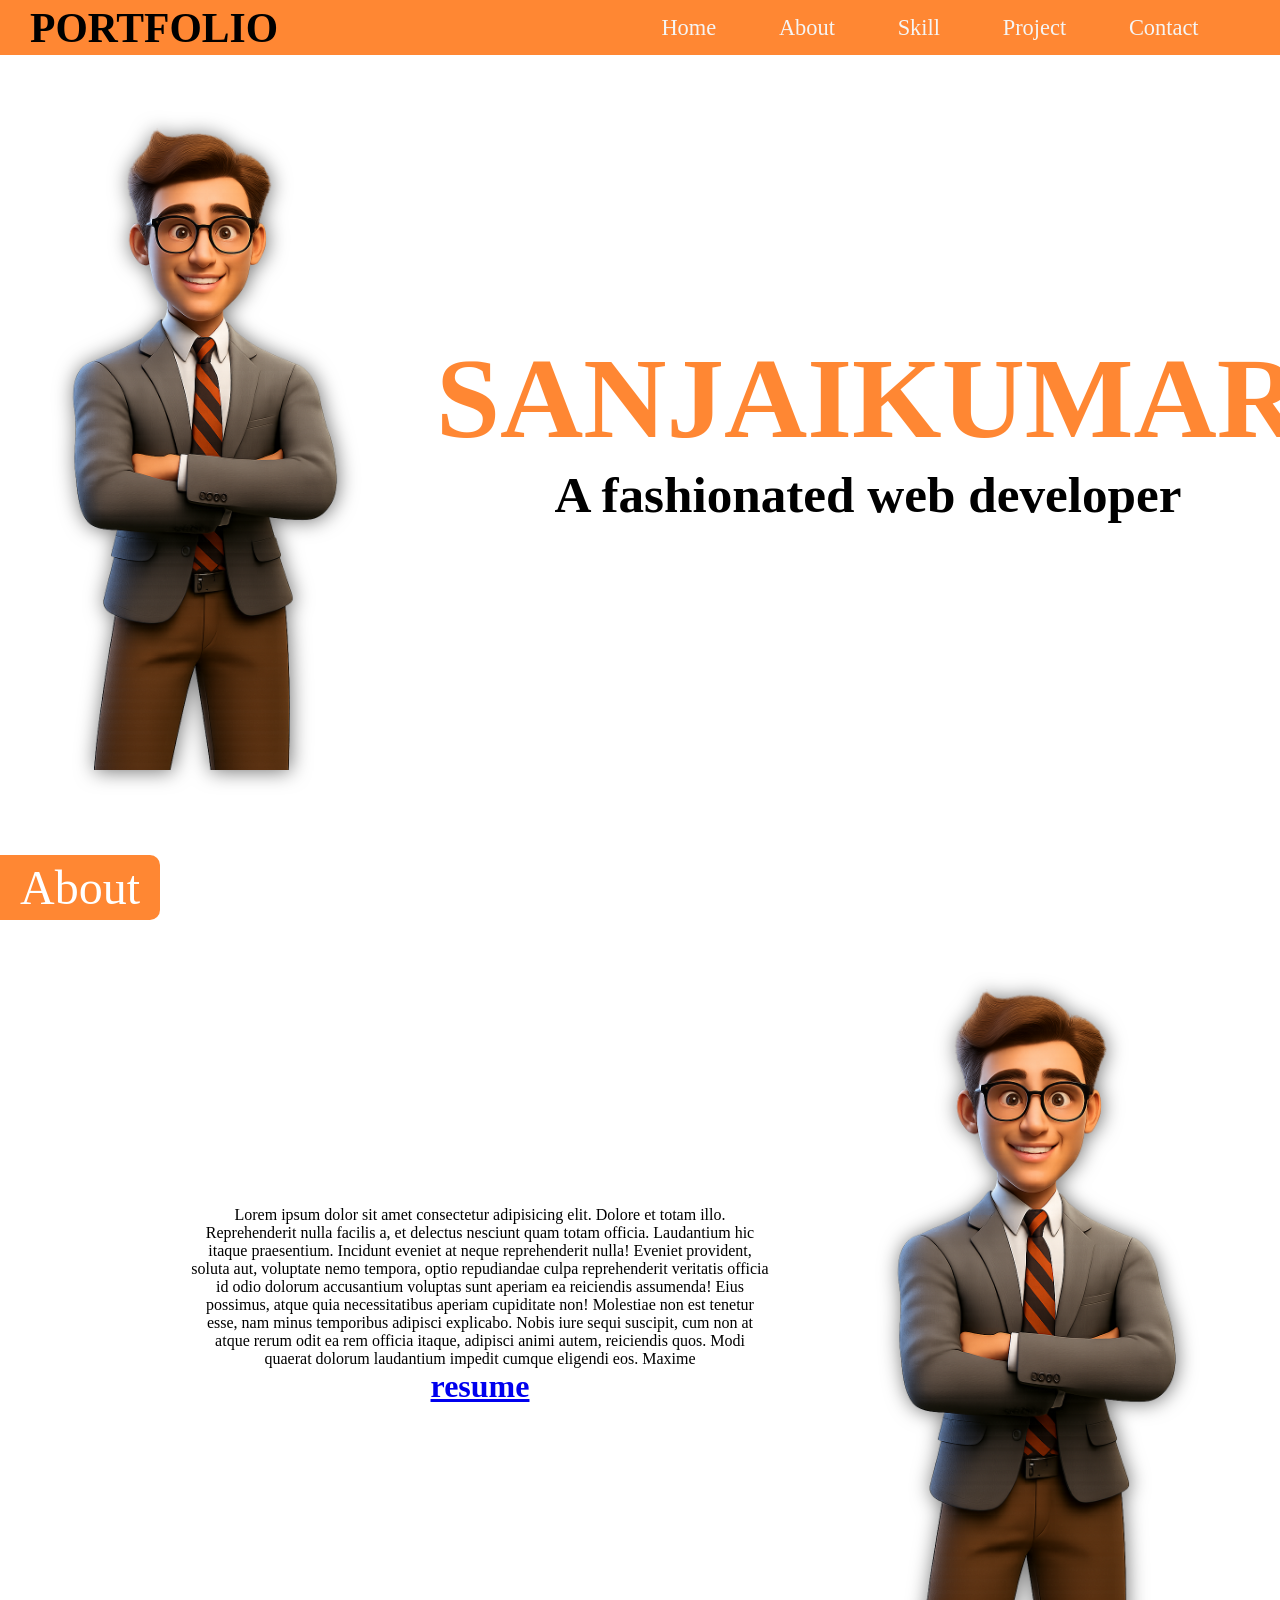
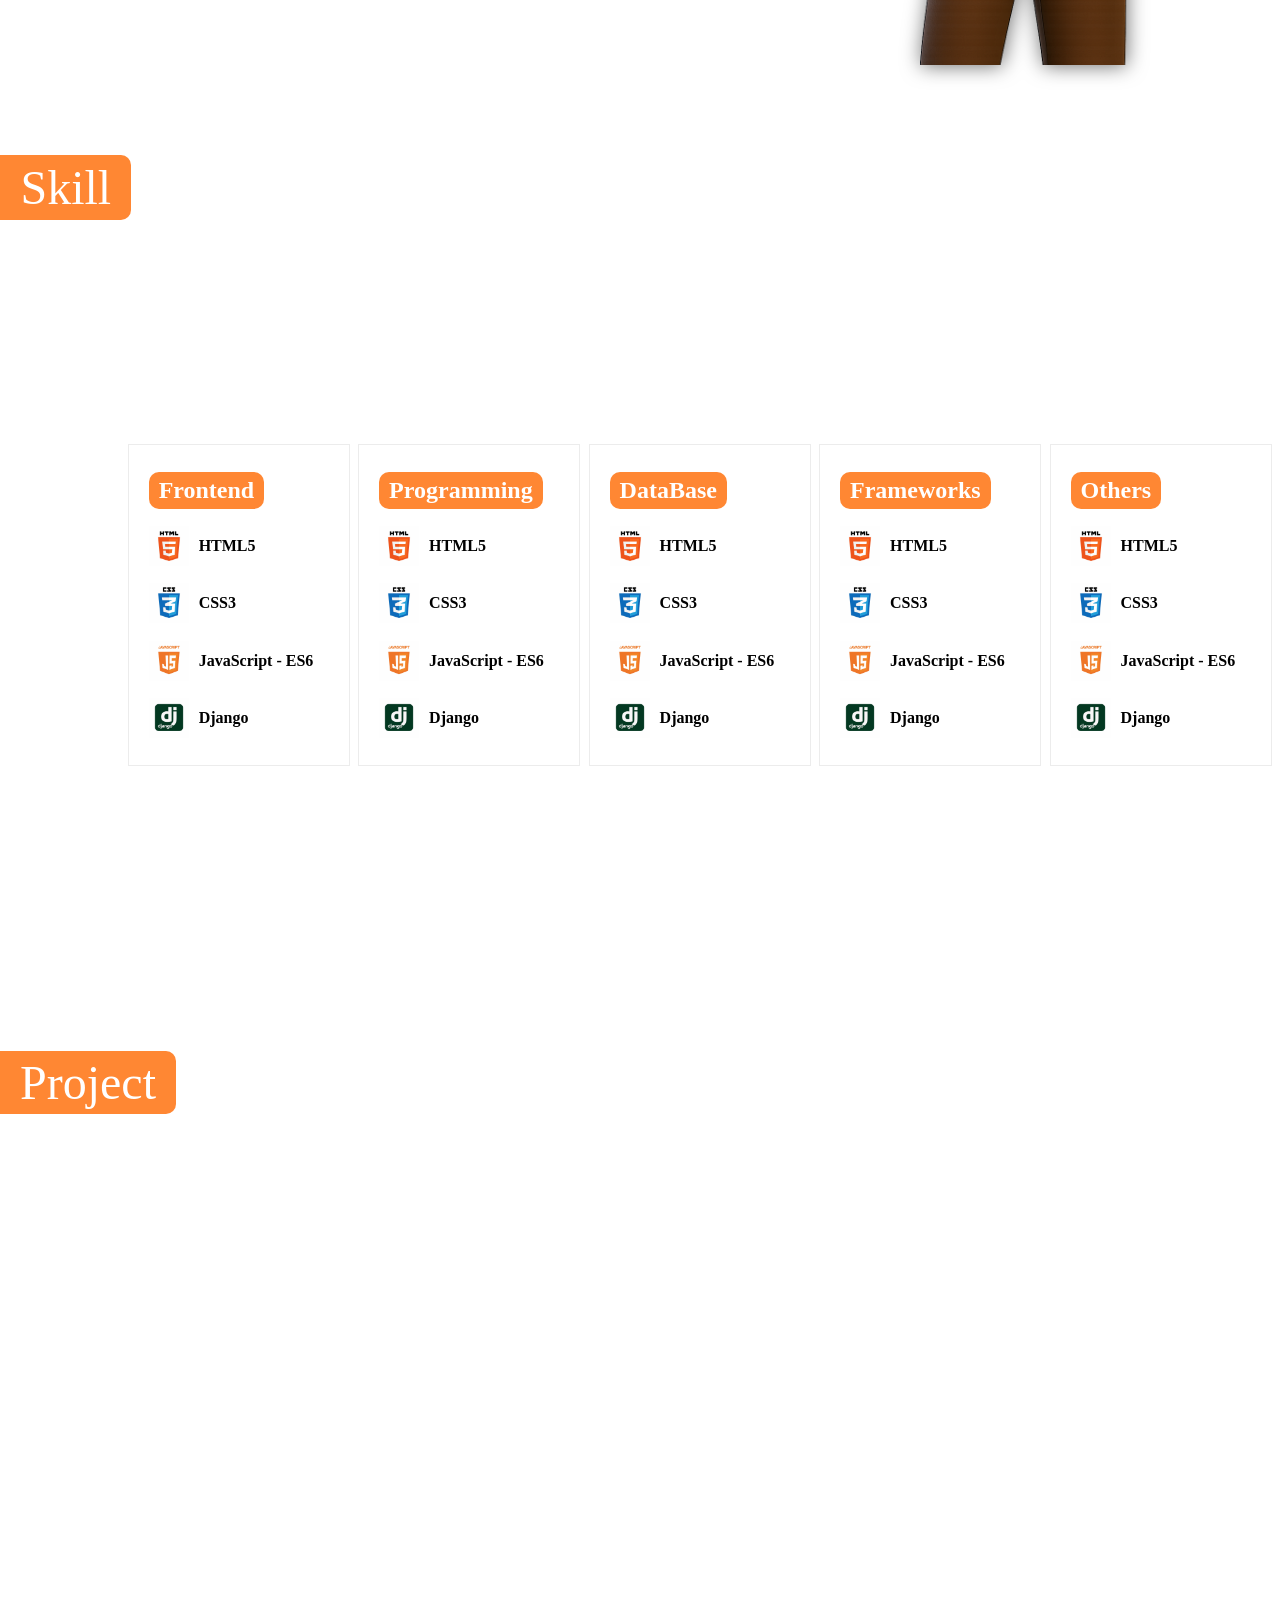
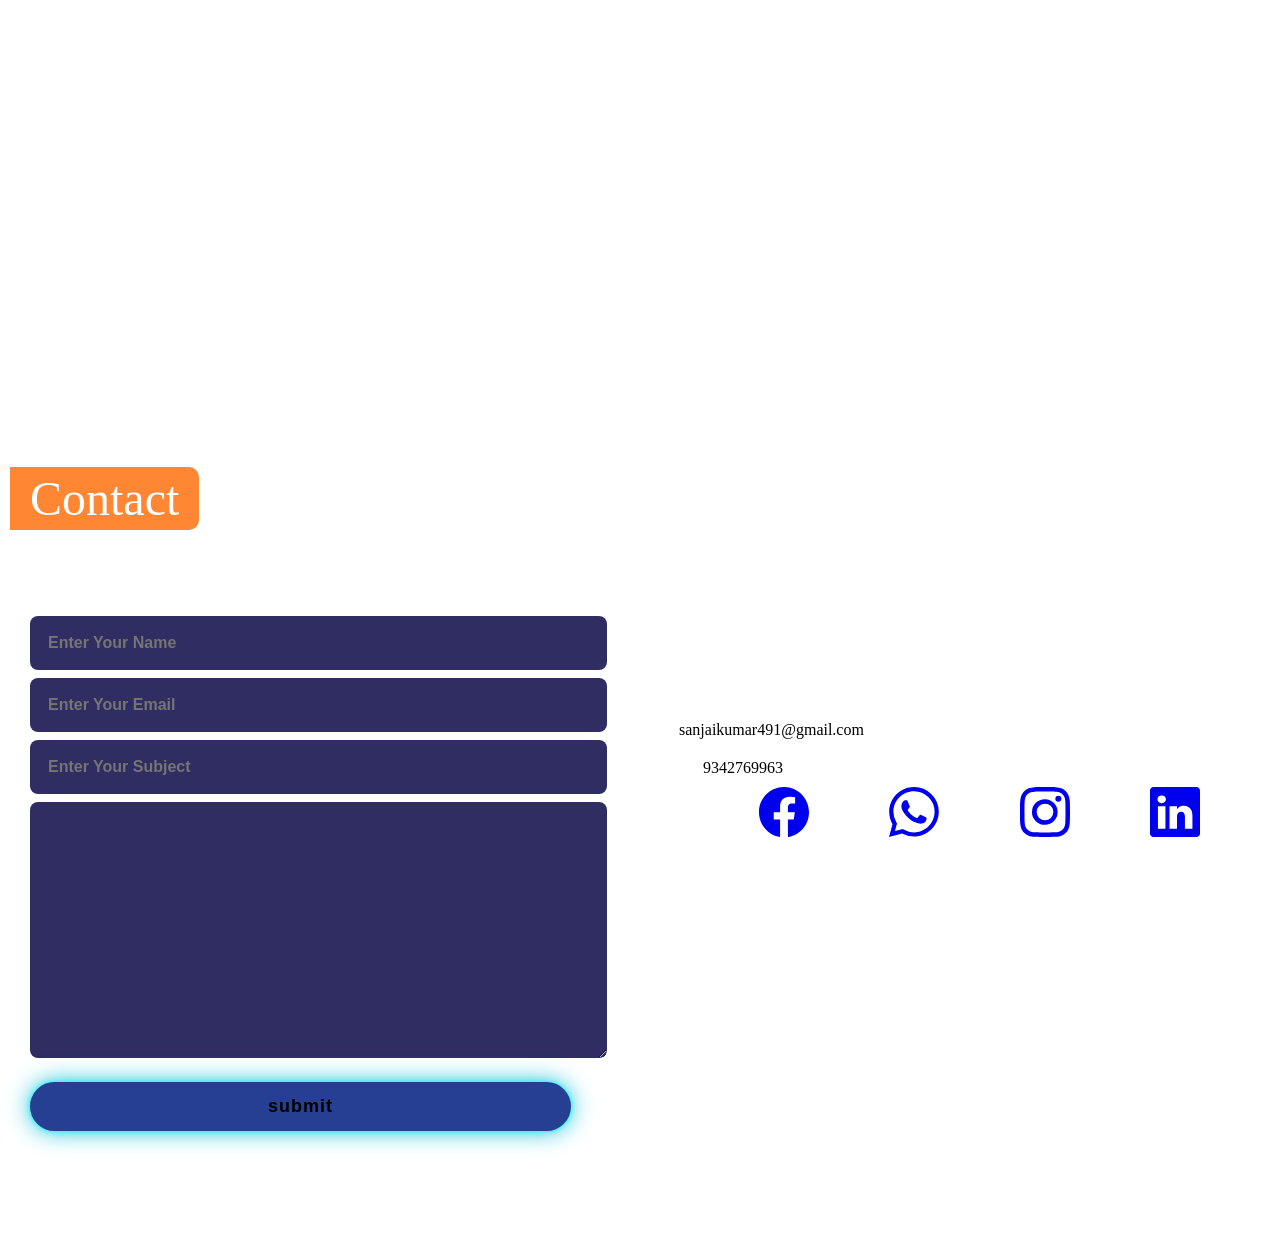
==== 16)protfolio.html @ 07bbd852 "Add files via upload" ====
<!DOCTYPE html>
<html lang="en">
<head>
    <link rel="icon" href="portfolio.png">
    <link rel="stylesheet" href="16)my-style.css">
    <meta charset="UTF-8">
    <meta name="viewport" content="width=device-width, initial-scale=1.0">
    <meta name="keywords" content="portfolio,pyspiders,python,web technology,yalaguresh, yalaguresh portfolio, software engineer, developer, frontend developer">
    <title>PortFolio | sanjai </title>
</head>
<body>
    <nav>
        <h1>PORTFOLIO</h1>
        <div class="links">
            <a href="#main-home">Home</a>
            <a href="#abt">About</a>
            <a href="#technical-skills">Skill</a>
            <a href="#project">Project</a>
            <a href="#contact">Contact</a>
        </div>
    </nav>
    <div class="home" id="main-home">
        <img class="prof-img" src="ChatGPT Image Jun 3, 2025, 03_09_11 PM.png" alt="" style="mask-image: none;">
        <div class="text">
            <h1>SANJAIKUMAR </h1>
            <h2>A fashionated web developer</h2>
        </div>
    </div>
    <div class="about" id="abt">
        <p class="stick one">About</p>
        <div class="text">
            <p>Lorem ipsum dolor sit amet consectetur adipisicing elit. Dolore et totam illo. Reprehenderit nulla facilis a, et delectus nesciunt quam totam officia. Laudantium hic itaque praesentium. Incidunt eveniet at neque reprehenderit nulla! Eveniet provident, soluta aut, voluptate nemo tempora, optio repudiandae culpa reprehenderit veritatis officia id odio dolorum accusantium voluptas sunt aperiam ea reiciendis assumenda! Eius possimus, atque quia necessitatibus aperiam cupiditate non! Molestiae non est tenetur esse, nam minus temporibus adipisci explicabo. Nobis iure sequi suscipit, cum non at atque rerum odit ea rem officia itaque, adipisci animi autem, reiciendis quos. Modi quaerat dolorum laudantium impedit cumque eligendi eos. Maxime</p>
            <a href="sanjaikumar.pdf" download="my-resume"><h1>resume </h1> </a>
            
        </div>

        <img class="prof-img" src="ChatGPT Image Jun 3, 2025, 03_09_11 PM.png" alt="">
    </div>
    <div class="skill" id="technical-skills">
        <p class="stick two" style="margin-left: -20px;">Skill</p>
        <div class="soft-lang">
            <h2>Frontend</h2>
            <div class="tab">
                <img src="ChatGPT Image Jun 4, 2025, 08_48_52 PM.png" alt="">
                <p>HTML5</p>
            </div>
            <div class="tab">
                <img src="ChatGPT Image Jun 4, 2025, 09_26_10 PM.png" alt="">
                <p>CSS3</p>
            </div>
            <div class="tab">
                <img src="ChatGPT Image Jun 4, 2025, 09_03_41 PM.png" alt="">
                <p>JavaScript - ES6</p>
            </div>
            <div class="tab">
                <img src="ChatGPT Image Jun 4, 2025, 08_53_50 PM.png" alt="">
                <p>Django</p>
            </div>
        </div>
        <div class="soft-lang">
            <h2 href="">Programming</h2>
            <div class="tab">
                <img src="ChatGPT Image Jun 4, 2025, 08_48_52 PM.png" alt="">
                <p>HTML5</p>
            </div>
            <div class="tab">
                <img src="ChatGPT Image Jun 4, 2025, 09_26_10 PM.png" alt="">
                <p>CSS3</p>
            </div>
            <div class="tab">
                <img src="ChatGPT Image Jun 4, 2025, 09_03_41 PM.png" alt="">
                <p>JavaScript - ES6</p>
            </div>
            <div class="tab">
                <img src="ChatGPT Image Jun 4, 2025, 08_53_50 PM.png" alt="">
                <p>Django</p>
            </div>
        </div>
        <div class="soft-lang">
            <h2 href="">DataBase</h2>
            <div class="tab">
                <img src="ChatGPT Image Jun 4, 2025, 08_48_52 PM.png" alt="">
                <p>HTML5</p>
            </div>
            <div class="tab">
                <img src="ChatGPT Image Jun 4, 2025, 09_26_10 PM.png" alt="">
                <p>CSS3</p>
            </div>
            <div class="tab">
                <img src="ChatGPT Image Jun 4, 2025, 09_03_41 PM.png" alt="">
                <p>JavaScript - ES6</p>
            </div>
            <div class="tab">
                <img src="ChatGPT Image Jun 4, 2025, 08_53_50 PM.png" alt="">
                <p>Django</p>
            </div>
        </div>
        <div class="soft-lang">
            <h2 href="">Frameworks</h2>
            <div class="tab">
                <img src="ChatGPT Image Jun 4, 2025, 08_48_52 PM.png" alt="">
                <p>HTML5</p>
            </div>
            <div class="tab">
                <img src="ChatGPT Image Jun 4, 2025, 09_26_10 PM.png" alt="">
                <p>CSS3</p>
            </div>
            <div class="tab">
                <img src="ChatGPT Image Jun 4, 2025, 09_03_41 PM.png" alt="">
                <p>JavaScript - ES6</p>
            </div>
            <div class="tab">
                <img src="ChatGPT Image Jun 4, 2025, 08_53_50 PM.png" alt="">
                <p>Django</p>
            </div>
        </div>
        <div class="soft-lang">
            <h2 href="">Others</h2>
            <div class="tab">
                <img src="ChatGPT Image Jun 4, 2025, 08_48_52 PM.png" alt="">
                <p>HTML5</p>
            </div>
            <div class="tab">
                <img src="ChatGPT Image Jun 4, 2025, 09_26_10 PM.png" alt="">
                <p>CSS3</p>
            </div>
            <div class="tab">
                <img src="ChatGPT Image Jun 4, 2025, 09_03_41 PM.png" alt="">
                <p>JavaScript - ES6</p>
            </div>
            <div class="tab">
                <img src="ChatGPT Image Jun 4, 2025, 08_53_50 PM.png" alt="">
                <p>Django</p>
            </div>
        </div>
    </div>
    <div class="project" id="project">
        <p class="stick two" style="margin-left: -20px;">Project</p>
        <div class="all-projects">
            <div class="proj-container">
                <img src="black_lamborghini_aventador_4k_hd (1).jpg" alt="">
                <div class="proj-details">
                    <h2>Mercedes Clone</h2>
                    <p>Mercedes official webiste clone using HTML and CSS</p>
                    <div class="btns">
                        <a href="">
                           <svg xmlns="http://www.w3.org/2000/svg" viewBox="0 0 576 512"><path d="M288 32c-80.8 0-145.5 36.8-192.6 80.6C48.6 156 17.3 208 2.5 243.7c-3.3 7.9-3.3 16.7 0 24.6C17.3 304 48.6 356 95.4 399.4C142.5 443.2 207.2 480 288 480s145.5-36.8 192.6-80.6c46.8-43.5 78.1-95.4 93-131.1c3.3-7.9 3.3-16.7 0-24.6c-14.9-35.7-46.2-87.7-93-131.1C433.5 68.8 368.8 32 288 32zM144 256a144 144 0 1 1 288 0 144 144 0 1 1 -288 0zm144-64c0 35.3-28.7 64-64 64c-7.1 0-13.9-1.2-20.3-3.3c-5.5-1.8-11.9 1.6-11.7 7.4c.3 6.9 1.3 13.8 3.2 20.7c13.7 51.2 66.4 81.6 117.6 67.9s81.6-66.4 67.9-117.6c-11.1-41.5-47.8-69.4-88.6-71.1c-5.8-.2-9.2 6.1-7.4 11.7c2.1 6.4 3.3 13.2 3.3 20.3z"/></svg>
                        </a>
                        <a href="">
                            <svg xmlns="http://www.w3.org/2000/svg" viewBox="0 0 640 512"><path d="M392.8 1.2c-17-4.9-34.7 5-39.6 22l-128 448c-4.9 17 5 34.7 22 39.6s34.7-5 39.6-22l128-448c4.9-17-5-34.7-22-39.6zm80.6 120.1c-12.5 12.5-12.5 32.8 0 45.3L562.7 256l-89.4 89.4c-12.5 12.5-12.5 32.8 0 45.3s32.8 12.5 45.3 0l112-112c12.5-12.5 12.5-32.8 0-45.3l-112-112c-12.5-12.5-32.8-12.5-45.3 0zm-306.7 0c-12.5-12.5-32.8-12.5-45.3 0l-112 112c-12.5 12.5-12.5 32.8 0 45.3l112 112c12.5 12.5 32.8 12.5 45.3 0s12.5-32.8 0-45.3L77.3 256l89.4-89.4c12.5-12.5 12.5-32.8 0-45.3z"/></svg>
                        </a>
                    </div>
                </div>
            </div>
            <div class="proj-container">
                <img src="black_lamborghini_aventador_4k_hd (1).jpg" alt="">
                <div class="proj-details">
                    <h2>Mercedes Clone</h2>
                    <p>Mercedes official webiste clone using HTML and CSS</p>
                    <div class="btns">
                        <a href="">
                           <svg xmlns="http://www.w3.org/2000/svg" viewBox="0 0 576 512"><path d="M288 32c-80.8 0-145.5 36.8-192.6 80.6C48.6 156 17.3 208 2.5 243.7c-3.3 7.9-3.3 16.7 0 24.6C17.3 304 48.6 356 95.4 399.4C142.5 443.2 207.2 480 288 480s145.5-36.8 192.6-80.6c46.8-43.5 78.1-95.4 93-131.1c3.3-7.9 3.3-16.7 0-24.6c-14.9-35.7-46.2-87.7-93-131.1C433.5 68.8 368.8 32 288 32zM144 256a144 144 0 1 1 288 0 144 144 0 1 1 -288 0zm144-64c0 35.3-28.7 64-64 64c-7.1 0-13.9-1.2-20.3-3.3c-5.5-1.8-11.9 1.6-11.7 7.4c.3 6.9 1.3 13.8 3.2 20.7c13.7 51.2 66.4 81.6 117.6 67.9s81.6-66.4 67.9-117.6c-11.1-41.5-47.8-69.4-88.6-71.1c-5.8-.2-9.2 6.1-7.4 11.7c2.1 6.4 3.3 13.2 3.3 20.3z"/></svg>
                        </a>
                        <a href="">
                            <svg xmlns="http://www.w3.org/2000/svg" viewBox="0 0 640 512"><path d="M392.8 1.2c-17-4.9-34.7 5-39.6 22l-128 448c-4.9 17 5 34.7 22 39.6s34.7-5 39.6-22l128-448c4.9-17-5-34.7-22-39.6zm80.6 120.1c-12.5 12.5-12.5 32.8 0 45.3L562.7 256l-89.4 89.4c-12.5 12.5-12.5 32.8 0 45.3s32.8 12.5 45.3 0l112-112c12.5-12.5 12.5-32.8 0-45.3l-112-112c-12.5-12.5-32.8-12.5-45.3 0zm-306.7 0c-12.5-12.5-32.8-12.5-45.3 0l-112 112c-12.5 12.5-12.5 32.8 0 45.3l112 112c12.5 12.5 32.8 12.5 45.3 0s12.5-32.8 0-45.3L77.3 256l89.4-89.4c12.5-12.5 12.5-32.8 0-45.3z"/></svg>
                        </a>
                    </div>
                </div>
            </div>
            <div class="proj-container">
                <img src="black_lamborghini_aventador_4k_hd (1).jpg" alt="">
                <div class="proj-details">
                    <h2>Mercedes Clone</h2>
                    <p>Mercedes official webiste clone using HTML and CSS</p>
                    <div class="btns">
                        <a href="">
                           <svg xmlns="http://www.w3.org/2000/svg" viewBox="0 0 576 512"><path d="M288 32c-80.8 0-145.5 36.8-192.6 80.6C48.6 156 17.3 208 2.5 243.7c-3.3 7.9-3.3 16.7 0 24.6C17.3 304 48.6 356 95.4 399.4C142.5 443.2 207.2 480 288 480s145.5-36.8 192.6-80.6c46.8-43.5 78.1-95.4 93-131.1c3.3-7.9 3.3-16.7 0-24.6c-14.9-35.7-46.2-87.7-93-131.1C433.5 68.8 368.8 32 288 32zM144 256a144 144 0 1 1 288 0 144 144 0 1 1 -288 0zm144-64c0 35.3-28.7 64-64 64c-7.1 0-13.9-1.2-20.3-3.3c-5.5-1.8-11.9 1.6-11.7 7.4c.3 6.9 1.3 13.8 3.2 20.7c13.7 51.2 66.4 81.6 117.6 67.9s81.6-66.4 67.9-117.6c-11.1-41.5-47.8-69.4-88.6-71.1c-5.8-.2-9.2 6.1-7.4 11.7c2.1 6.4 3.3 13.2 3.3 20.3z"/></svg>
                        </a>
                        <a href="">
                            <svg xmlns="http://www.w3.org/2000/svg" viewBox="0 0 640 512"><path d="M392.8 1.2c-17-4.9-34.7 5-39.6 22l-128 448c-4.9 17 5 34.7 22 39.6s34.7-5 39.6-22l128-448c4.9-17-5-34.7-22-39.6zm80.6 120.1c-12.5 12.5-12.5 32.8 0 45.3L562.7 256l-89.4 89.4c-12.5 12.5-12.5 32.8 0 45.3s32.8 12.5 45.3 0l112-112c12.5-12.5 12.5-32.8 0-45.3l-112-112c-12.5-12.5-32.8-12.5-45.3 0zm-306.7 0c-12.5-12.5-32.8-12.5-45.3 0l-112 112c-12.5 12.5-12.5 32.8 0 45.3l112 112c12.5 12.5 32.8 12.5 45.3 0s12.5-32.8 0-45.3L77.3 256l89.4-89.4c12.5-12.5 12.5-32.8 0-45.3z"/></svg>
                        </a>
                    </div>
                </div>
            </div>
            <div class="proj-container">
                <img src="black_lamborghini_aventador_4k_hd (1).jpg" alt="">
                <div class="proj-details">
                    <h2>Mercedes Clone</h2>
                    <p>Mercedes official webiste clone using HTML and CSS</p>
                    <div class="btns">
                        <a href="">
                           <svg xmlns="http://www.w3.org/2000/svg" viewBox="0 0 576 512"><path d="M288 32c-80.8 0-145.5 36.8-192.6 80.6C48.6 156 17.3 208 2.5 243.7c-3.3 7.9-3.3 16.7 0 24.6C17.3 304 48.6 356 95.4 399.4C142.5 443.2 207.2 480 288 480s145.5-36.8 192.6-80.6c46.8-43.5 78.1-95.4 93-131.1c3.3-7.9 3.3-16.7 0-24.6c-14.9-35.7-46.2-87.7-93-131.1C433.5 68.8 368.8 32 288 32zM144 256a144 144 0 1 1 288 0 144 144 0 1 1 -288 0zm144-64c0 35.3-28.7 64-64 64c-7.1 0-13.9-1.2-20.3-3.3c-5.5-1.8-11.9 1.6-11.7 7.4c.3 6.9 1.3 13.8 3.2 20.7c13.7 51.2 66.4 81.6 117.6 67.9s81.6-66.4 67.9-117.6c-11.1-41.5-47.8-69.4-88.6-71.1c-5.8-.2-9.2 6.1-7.4 11.7c2.1 6.4 3.3 13.2 3.3 20.3z"/></svg>
                        </a>
                        <a href="">
                            <svg xmlns="http://www.w3.org/2000/svg" viewBox="0 0 640 512"><path d="M392.8 1.2c-17-4.9-34.7 5-39.6 22l-128 448c-4.9 17 5 34.7 22 39.6s34.7-5 39.6-22l128-448c4.9-17-5-34.7-22-39.6zm80.6 120.1c-12.5 12.5-12.5 32.8 0 45.3L562.7 256l-89.4 89.4c-12.5 12.5-12.5 32.8 0 45.3s32.8 12.5 45.3 0l112-112c12.5-12.5 12.5-32.8 0-45.3l-112-112c-12.5-12.5-32.8-12.5-45.3 0zm-306.7 0c-12.5-12.5-32.8-12.5-45.3 0l-112 112c-12.5 12.5-12.5 32.8 0 45.3l112 112c12.5 12.5 32.8 12.5 45.3 0s12.5-32.8 0-45.3L77.3 256l89.4-89.4c12.5-12.5 12.5-32.8 0-45.3z"/></svg>
                        </a>
                    </div>
                </div>
            </div>
        </div>
    </div>
<section class="contact" id="contact">
    <div class="contact-form">
        <p  class="stick two" style="margin-left: -20px; font-size:3rem;">Contact</p>
        <form action="">
            <input type="text" placeholder="Enter Your Name" required>
            <input type="email" placeholder="Enter Your Email" required>
            <input type="text" placeholder="Enter Your Subject">
            <textarea name="" id="" cols="40" rows="10" placeholder="Enter Your Message" required>
            </textarea>
            <input type="submit" value="submit" class="send">
        </form>
    </div>
     <div class="context-text">
        <div class="contact-list">
            <li> <script src="https://unpkg.com/@dotlottie/player-component@2.7.12/dist/dotlottie-player.mjs" type="module"></script>
            <dotlottie-player src="https://lottie.host/f03d428d-2c59-4232-8c1f-bb5ad429b549/Ft4h5U8ZXK.lottie" background="transparent" speed="1" style="width: 300px; height: 300px" loop autoplay></dotlottie-player></i> sanjaikumar491@gmail.com</li>
            <li><i class="fa-solid fa-phone"></i>9342769963</li>
            <div class="logo">
            <a href="https://www.facebook.com/"> <svg class="facebook"  xmlns="http://www.w3.org/2000/svg" width="50" height="50" fill="currentColor" class="bi bi-facebook" viewBox="0 0 16 16">
            <path d="M16 8.049c0-4.446-3.582-8.05-8-8.05C3.58 0-.002 3.603-.002 8.05c0 4.017 2.926 7.347 6.75 7.951v-5.625h-2.03V8.05H6.75V6.275c0-2.017 1.195-3.131 3.022-3.131.876 0 1.791.157 1.791.157v1.98h-1.009c-.993 0-1.303.621-1.303 1.258v1.51h2.218l-.354 2.326H9.25V16c3.824-.604 6.75-3.934 6.75-7.951"/>
            </svg></a>
            <a href="https://web.whatsapp.com/">  <svg  class="whatsapp"    xmlns="http://www.w3.org/2000/svg" width="50" height="50" fill="currentColor" class="bi bi-whatsapp" viewBox="0 0 16 16">
            <path d="M13.601 2.326A7.85 7.85 0 0 0 7.994 0C3.627 0 .068 3.558.064 7.926c0 1.399.366 2.76 1.057 3.965L0 16l4.204-1.102a7.9 7.9 0 0 0 3.79.965h.004c4.368 0 7.926-3.558 7.93-7.93A7.9 7.9 0 0 0 13.6 2.326zM7.994 14.521a6.6 6.6 0 0 1-3.356-.92l-.24-.144-2.494.654.666-2.433-.156-.251a6.56 6.56 0 0 1-1.007-3.505c0-3.626 2.957-6.584 6.591-6.584a6.56 6.56 0 0 1 4.66 1.931 6.56 6.56 0 0 1 1.928 4.66c-.004 3.639-2.961 6.592-6.592 6.592m3.615-4.934c-.197-.099-1.17-.578-1.353-.646-.182-.065-.315-.099-.445.099-.133.197-.513.646-.627.775-.114.133-.232.148-.43.05-.197-.1-.836-.308-1.592-.985-.59-.525-.985-1.175-1.103-1.372-.114-.198-.011-.304.088-.403.087-.088.197-.232.296-.346.1-.114.133-.198.198-.33.065-.134.034-.248-.015-.347-.05-.099-.445-1.076-.612-1.47-.16-.389-.323-.335-.445-.34-.114-.007-.247-.007-.38-.007a.73.73 0 0 0-.529.247c-.182.198-.691.677-.691 1.654s.71 1.916.81 2.049c.098.133 1.394 2.132 3.383 2.992.47.205.84.326 1.129.418.475.152.904.129 1.246.08.38-.058 1.171-.48 1.338-.943.164-.464.164-.86.114-.943-.049-.084-.182-.133-.38-.232"/>
            </svg></a>
            <a href="https://www.instagram.com/">
            <svg   class="instagram" xmlns="http://www.w3.org/2000/svg" width="50" height="50" fill="currentColor" class="bi bi-instagram" viewBox="0 0 16 16">
            <path d="M8 0C5.829 0 5.556.01 4.703.048 3.85.088 3.269.222 2.76.42a3.9 3.9 0 0 0-1.417.923A3.9 3.9 0 0 0 .42 2.76C.222 3.268.087 3.85.048 4.7.01 5.555 0 5.827 0 8.001c0 2.172.01 2.444.048 3.297.04.852.174 1.433.372 1.942.205.526.478.972.923 1.417.444.445.89.719 1.416.923.51.198 1.09.333 1.942.372C5.555 15.99 5.827 16 8 16s2.444-.01 3.298-.048c.851-.04 1.434-.174 1.943-.372a3.9 3.9 0 0 0 1.416-.923c.445-.445.718-.891.923-1.417.197-.509.332-1.09.372-1.942C15.99 10.445 16 10.173 16 8s-.01-2.445-.048-3.299c-.04-.851-.175-1.433-.372-1.941a3.9 3.9 0 0 0-.923-1.417A3.9 3.9 0 0 0 13.24.42c-.51-.198-1.092-.333-1.943-.372C10.443.01 10.172 0 7.998 0zm-.717 1.442h.718c2.136 0 2.389.007 3.232.046.78.035 1.204.166 1.486.275.373.145.64.319.92.599s.453.546.598.92c.11.281.24.705.275 1.485.039.843.047 1.096.047 3.231s-.008 2.389-.047 3.232c-.035.78-.166 1.203-.275 1.485a2.5 2.5 0 0 1-.599.919c-.28.28-.546.453-.92.598-.28.11-.704.24-1.485.276-.843.038-1.096.047-3.232.047s-2.39-.009-3.233-.047c-.78-.036-1.203-.166-1.485-.276a2.5 2.5 0 0 1-.92-.598 2.5 2.5 0 0 1-.6-.92c-.109-.281-.24-.705-.275-1.485-.038-.843-.046-1.096-.046-3.233s.008-2.388.046-3.231c.036-.78.166-1.204.276-1.486.145-.373.319-.64.599-.92s.546-.453.92-.598c.282-.11.705-.24 1.485-.276.738-.034 1.024-.044 2.515-.045zm4.988 1.328a.96.96 0 1 0 0 1.92.96.96 0 0 0 0-1.92m-4.27 1.122a4.109 4.109 0 1 0 0 8.217 4.109 4.109 0 0 0 0-8.217m0 1.441a2.667 2.667 0 1 1 0 5.334 2.667 2.667 0 0 1 0-5.334"/>
            </svg></a>
            <a href="https://www.linkedin.com/login">
            <svg  class="linkedin"    xmlns="http://www.w3.org/2000/svg" width="50" height="50" fill="currentColor" class="bi bi-linkedin" viewBox="0 0 16 16">
            <path d="M0 1.146C0 .513.526 0 1.175 0h13.65C15.474 0 16 .513 16 1.146v13.708c0 .633-.526 1.146-1.175 1.146H1.175C.526 16 0 15.487 0 14.854zm4.943 12.248V6.169H2.542v7.225zm-1.2-8.212c.837 0 1.358-.554 1.358-1.248-.015-.709-.52-1.248-1.342-1.248S2.4 3.226 2.4 3.934c0 .694.521 1.248 1.327 1.248zm4.908 8.212V9.359c0-.216.016-.432.08-.586.173-.431.568-.878 1.232-.878.869 0 1.216.662 1.216 1.634v3.865h2.401V9.25c0-2.22-1.184-3.252-2.764-3.252-1.274 0-1.845.7-2.165 1.193v.025h-.016l.016-.025V6.169h-2.4c.03.678 0 7.225 0 7.225z"/>
            </svg></a>
           
            </div>
           
          
        </div> 
    </div>
</section>

</body>

</html>
---- 16)my-style.css ----
* {
    margin: 0;
}


:root {
    --main-color: #ff8733;
    --secondary-font-size: 1.4rem;
}
html{
    scroll-behavior: smooth;
}
nav {
    height: 55px;
    width: 100%;
    background-color: var(--main-color);
    display: flex;
    align-items: center;
    justify-content: space-between;
    animation: drop 2s ease-in-out forwards;
    opacity: 0;
    transform: translateY(-100px);
    position: fixed;
    top: 0;
    z-index: 10;

    h1 {
        font-size: 2.6rem;
        margin-left: 30px;
    }

    .links {
        height: 100%;
        width: 600px;
        display: flex;
        align-items: center;
        justify-content: space-around;
        margin-right: 50px;

        a {
            text-decoration: none;
            color: whitesmoke;
            font-size: 1.4rem;
        }
    }
}

@keyframes drop {
    to {
        transform: translateY(0px);
        opacity: 1;
    }
}

.home {
    height: 95vh;
    width: 100%;
    display: flex;
    align-items: center;
    justify-content: center;

    .text {
        h1 {
            font-size: 9vw;
            color: var(--main-color);
        }

        h2 {
            font-size: 4vw;
            text-align: center;
        }
    }
}

.prof-img {
    height: 80%;
    filter: drop-shadow(1px 1px 10px rgba(0, 0, 0, 0.566));
}

.about {
    height: 100vh;
    width: 100%;
    display: flex;
    align-items: center;
    justify-content: center;

    .text {
        padding: 30px;
        text-align: center;
    }
    

    
}

.stick {
    background-color: var(--main-color);
    color: white;
    font-size: 3rem;
    padding: 5px 20px;
    display: inline;
    border-radius: 0px 10px 10px 0px;
}

.one {
    position: sticky;
    bottom: 300px;
    left: 0;
}
.two{
    position: sticky;
    bottom: 300px;
    left: 0;
}

.skill {
    height: 100vh;
    width: 100%;
    display: flex;
    align-items: center;
    justify-content: space-evenly;
}

.skill .soft-lang {
    height: 300px;
    width: 180px;
    display: flex;
    align-items: flex-start;
    justify-content: space-evenly;
    flex-direction: column;
    border: 1px rgba(211, 211, 211, 0.422) solid;
    padding: 10px 20px;
    /* background-color: aquamarine; */

    h2 {
        background-color: var(--main-color);
        padding: 5px 10px;
        color: white;
        border-radius: 10px;
    }

    .tab {
        /* margin-left: 100px; */
        height: 40px;
        /* background-color: chartreuse; */
        display: flex;
        align-items: center;
        justify-content: center;
        gap: 10px;

        img {
            height: 100%;
        }

        p {
            font-weight: 700;
        }
    }
}

.skill .soft-lang:hover {
    outline: 1px rgba(0, 0, 0, 0.357) solid;
    transition: all .1s linear;
    box-shadow: 3px 3px 10px rgba(0, 0, 0, 0.49);
}
/* Project */
.project{
    min-height: 100vh;
    width: 100%;
    /* background-color: cadetblue; */
    /* display: flex;
    align-items: center;
    justify-content: center; */
}
.project>.all-projects{
    height: 100%;
    width: 100%;
    display: flex;
    align-items: center;
    justify-content: space-evenly;
    flex-wrap: wrap;
    gap: 20px;
    /* background-color: #EFE4D2; */
}
.all-projects>.proj-container{
    /* height: 100%; */
    width: 35%;
    /* border: #52525e solid; */
    /* background-color: aquamarine; */
    display: flex;
    align-items: center;
    justify-content: center;
     transition: all 0.5s ease-in-out;
}
.all-projects img{
    width: 100%;
}
.proj-container .proj-details{
    /* display: none; */
    /* height: 100%;
    width: 100%; */
    opacity: 0;
    position: absolute;
    display: flex;
    align-items: center;
    justify-content: center;
    flex-direction: column;
    gap: 20px;
    background-color: #52525e6b;
    color: white;
    padding: 30px 0px;
    h2{
        font-size: 2.3rem;
    }
    p{
        font-size: 1.3rem;
    }
   
}
.proj-details .btns{
    height: 40px;
    width: 100px;
    display: flex;
    align-items: center;
    justify-content: center;
    gap: 30px;
    svg{
        height: 30px;
        width: 30px;
    }
    a{
        background-color: #ff8833a8;
        padding: 8px 32px;
        border-radius: 10px;
        display: flex;
        align-items: center;
        justify-content: center;
    }
    a:hover{
        background-color: var(--main-color);
    }
}
.proj-container:hover .proj-details{
    opacity: 1;
}
.proj-details:hover{
    backdrop-filter: blur(3px);
}





/* Mobile */
@media screen and (max-width:767px) {
    * {
        color: #EFE4D2;
    }

    body {
        background-color: #52525e;
    }

    nav {
        background-color: #52525e;
        height: fit-content;
        flex-direction: column;

        h1 {
            text-align: center;
        }

        .links {
            flex-direction: column;
            gap: 5px;

            a {
                background-color: hsl(237, 16%, 24%);
                display: flex;
                align-items: center;
                justify-content: center;
                height: 40px;
                width: 100%;
                box-shadow: 0px 0px 5px 5px black inset;
            }
        }
    }

    .home {
        flex-direction: column;

        img {
            height: 60%;
        }
    }

    .about {
        flex-direction: column-reverse;
    }

    .one {
        position: relative;
        transform: translate(15px,13px);
        
    }
    .two{
        position: sticky;
        transform: translate(15px,13px);
    }
    .skill{
        gap: 20px;
        height: fit-content;
        flex-direction: column;


    }
    
}
.contact{
    display: grid;
    grid-template-columns: repeat(2, 1fr);
    align-items: center;
    gap: 3rem;
    height: 100vh;
    padding-left: 30px;
    /* margin-top: 130px; */
}

.context-text h2{
    font-size: 90px;
    line-height: 1;
    margin-top: 2%;
    text-align: center;
    color: var(--main-color);
}
.context-text h2 span{
    color: var(--main-color);
}
.context-text h4{
    margin: 15px 0;
    color: #0a0000;
    font-size: 20px;
    font-weight: 600;
}
.context-text p{
    color: rgb(14, 1, 16);
    font-size: 20px;
    line-height: 2;
    margin-bottom: 2rem;
     
}
.contact-list{
    margin-bottom: 3rem;
    
}
.contact-list li{
    margin-bottom: 10px;
    display: block;
}
.contact-list li{
    margin-bottom: 10px;
    display: block;
}
.contact-list i{
    display: inline-block;
    color: #0ef;
    font-size: 20px;
    font-weight: 600;
    transition: all .40s ease;
    padding: 2%;
}
.contact-list li a:hover{
    transform: scale(1.01) translateY(-5px);
    color: #0ef;
}
.contact-icon i{
    display: inline-flex;
    justify-content: center;
    align-items: center;
    width: 40px;
    height: 40px;
    background: transparent;
    border: 2px solid #0ef;
    border-radius: 50%;
    font-size: 20px;
    color: #0ef;
    text-decoration: none;
    margin: 30px 15px 30px 0;
    transition: .5s ease;
    /* opacity: 0; */
    animation: slideLeft 1s ease forwards;
    animation-delay: calc(.2s * var(--i));
}
.contact-icon i:hover{
    background: #0ef;
    color: black;
    box-shadow: 0 0 20px #0ef;
}
.contact-form form{
    position: relative;
    margin-top: 15%;
   
   
}
.contact-form form input,form textarea{
    border: none;
    outline: none;
    width: 90%;
    padding: 18px;
    background: #070442d5;
    color: #ffffff;
    font-size: 1rem;
    font-weight: 600;
    margin-bottom: 0.5rem;
    border-radius: 0.5rem;
}
.contact-form textarea{
    /* resize: none; */
    height: 220px;
}
.contact-form form .send{
    
    display: inline-block;
    padding: 14px 60px;
    margin-top: 2%;
    background: rgb(38, 63, 146);
    border-radius: 40px;
    font-size: 18px;
    color: black;
    letter-spacing: 1px;
    text-decoration: none;
    font-weight: 600;
    /* opacity: 0; */
    animation: slideTop 1s ease forwards;
    animation-delay: 2s;
    box-shadow: 0 0 5px aqua, 0 0 25px rgb(19, 194, 218);
}
.contact-form form .send:hover{
     background: rgb(13, 241, 241);
    color: black;
    box-shadow: 0 0 5px rgb(32, 92, 92),0 0 5px rgb(9, 124, 124),0 0 10px rgb(4, 6, 150),0 0 20px rgb(13, 45, 187),0 0 100px rgb(13, 30, 124);

    
}
.logo{
    position:relative;
    top:15%;
    display: flex;
    flex-direction: row;
    justify-content: space-evenly;
}
.facebook:hover{
    background-color: rgb(226, 225, 223);
    border-radius: 50%;
}
.instagram:hover{
      background-color: rgb(226, 225, 223);
      border-radius: 10px;

}
.whatsapp:hover{
      background-color: rgb(226, 225, 223);
      border-radius: 5px;
}
.linkedin:hover{
      background-color: rgb(226, 225, 223);
      border-radius: 10px;
}
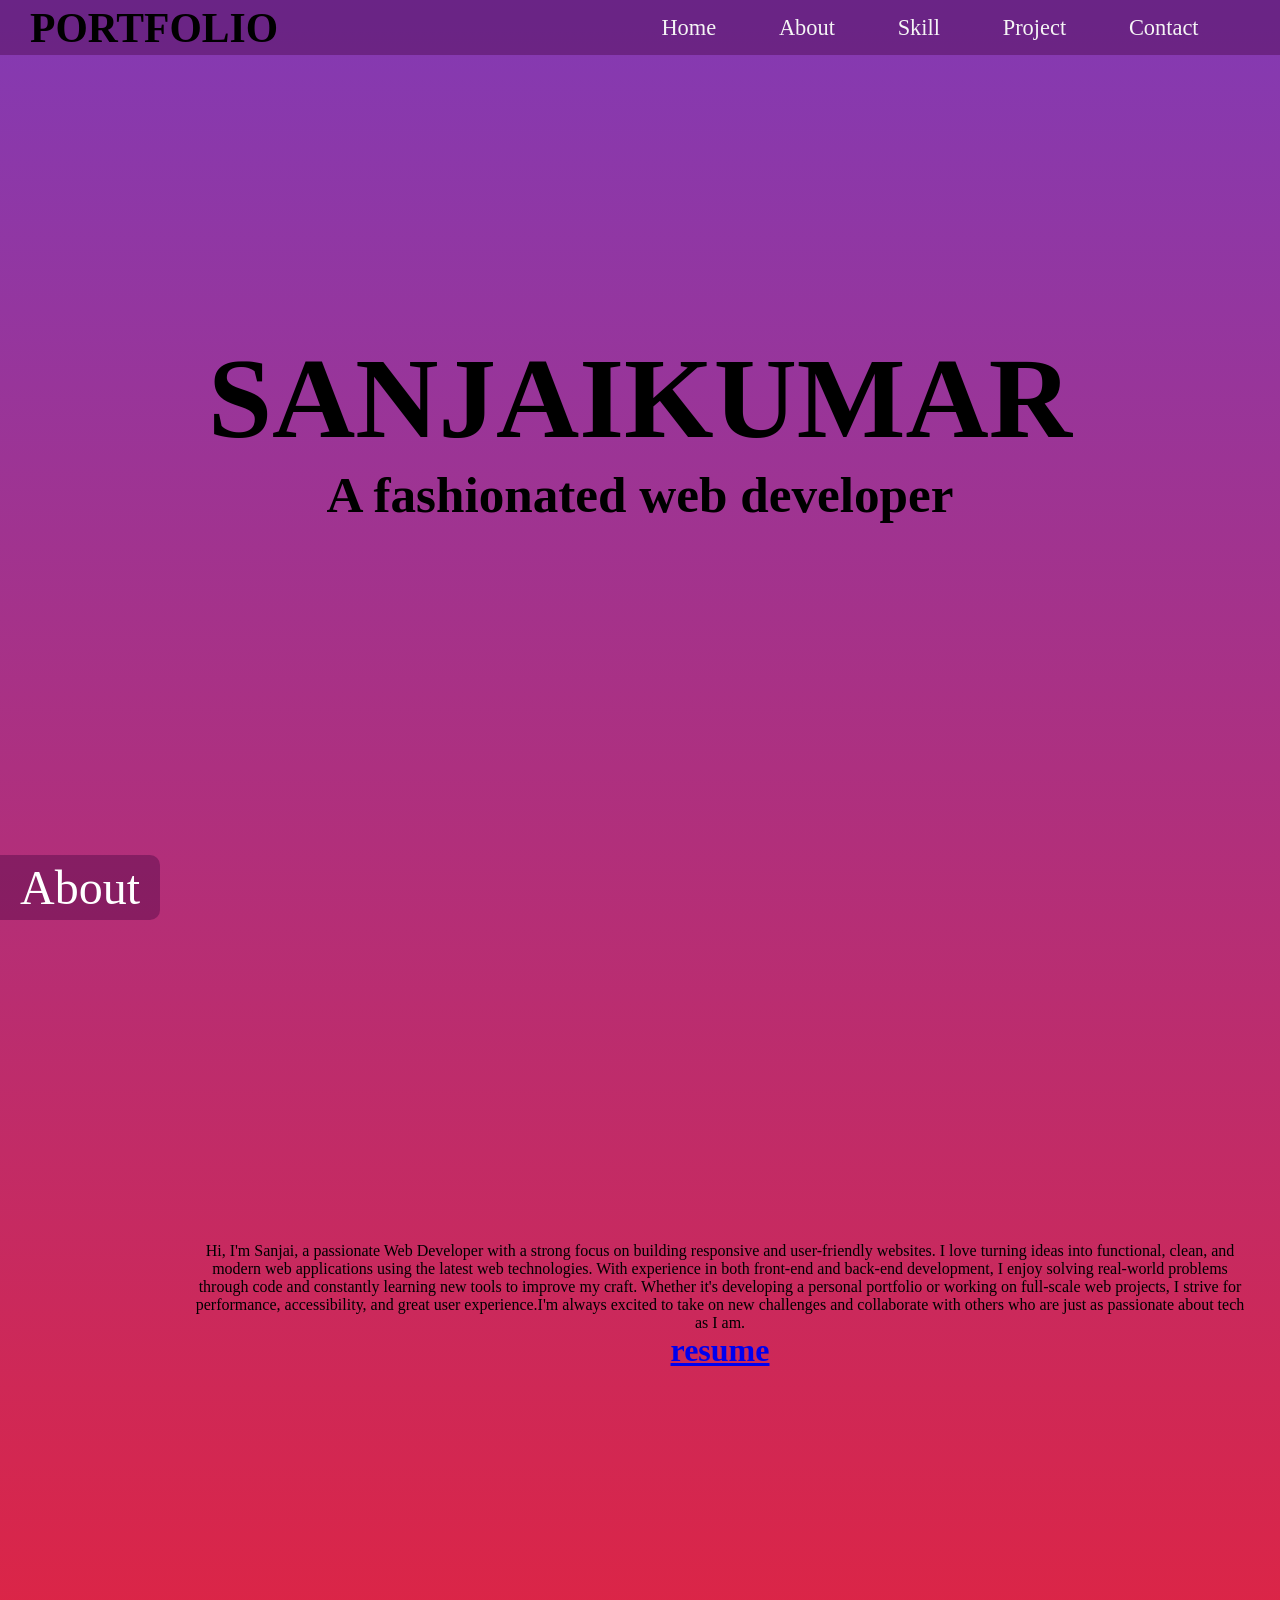
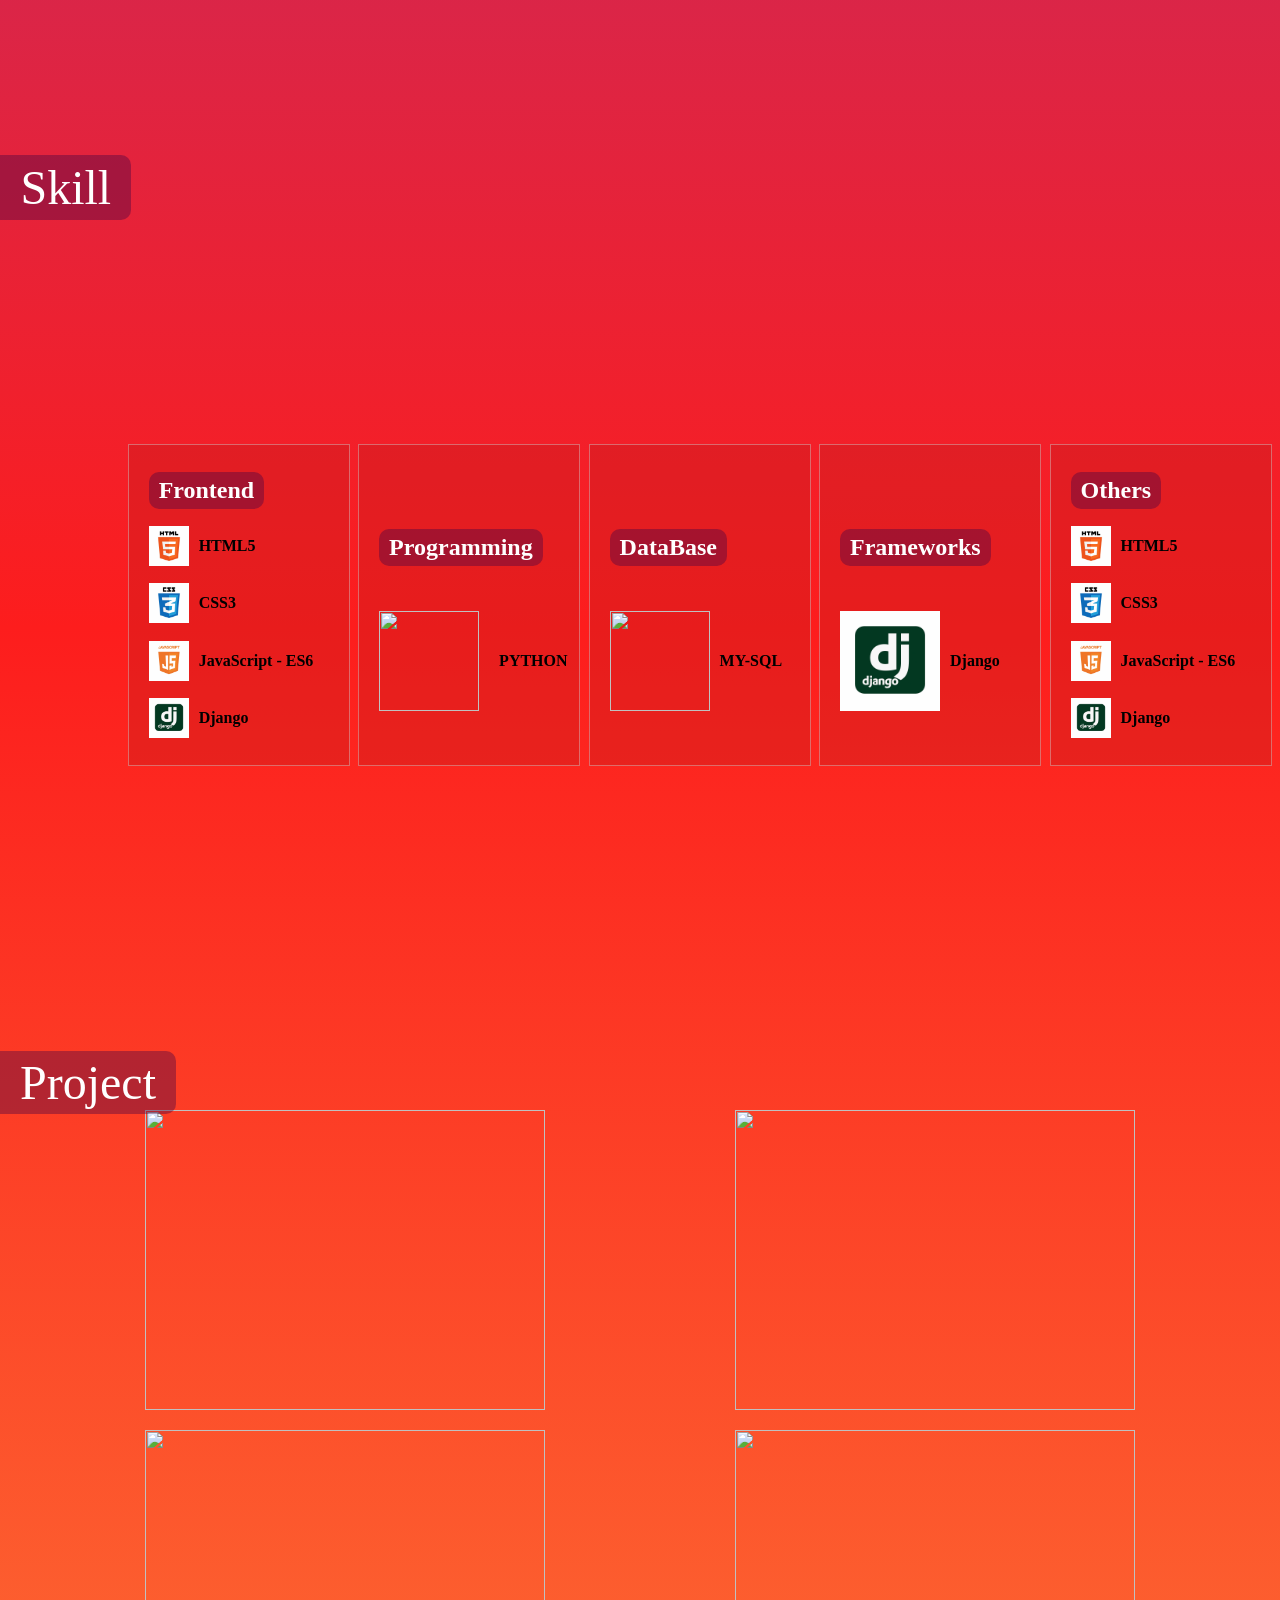
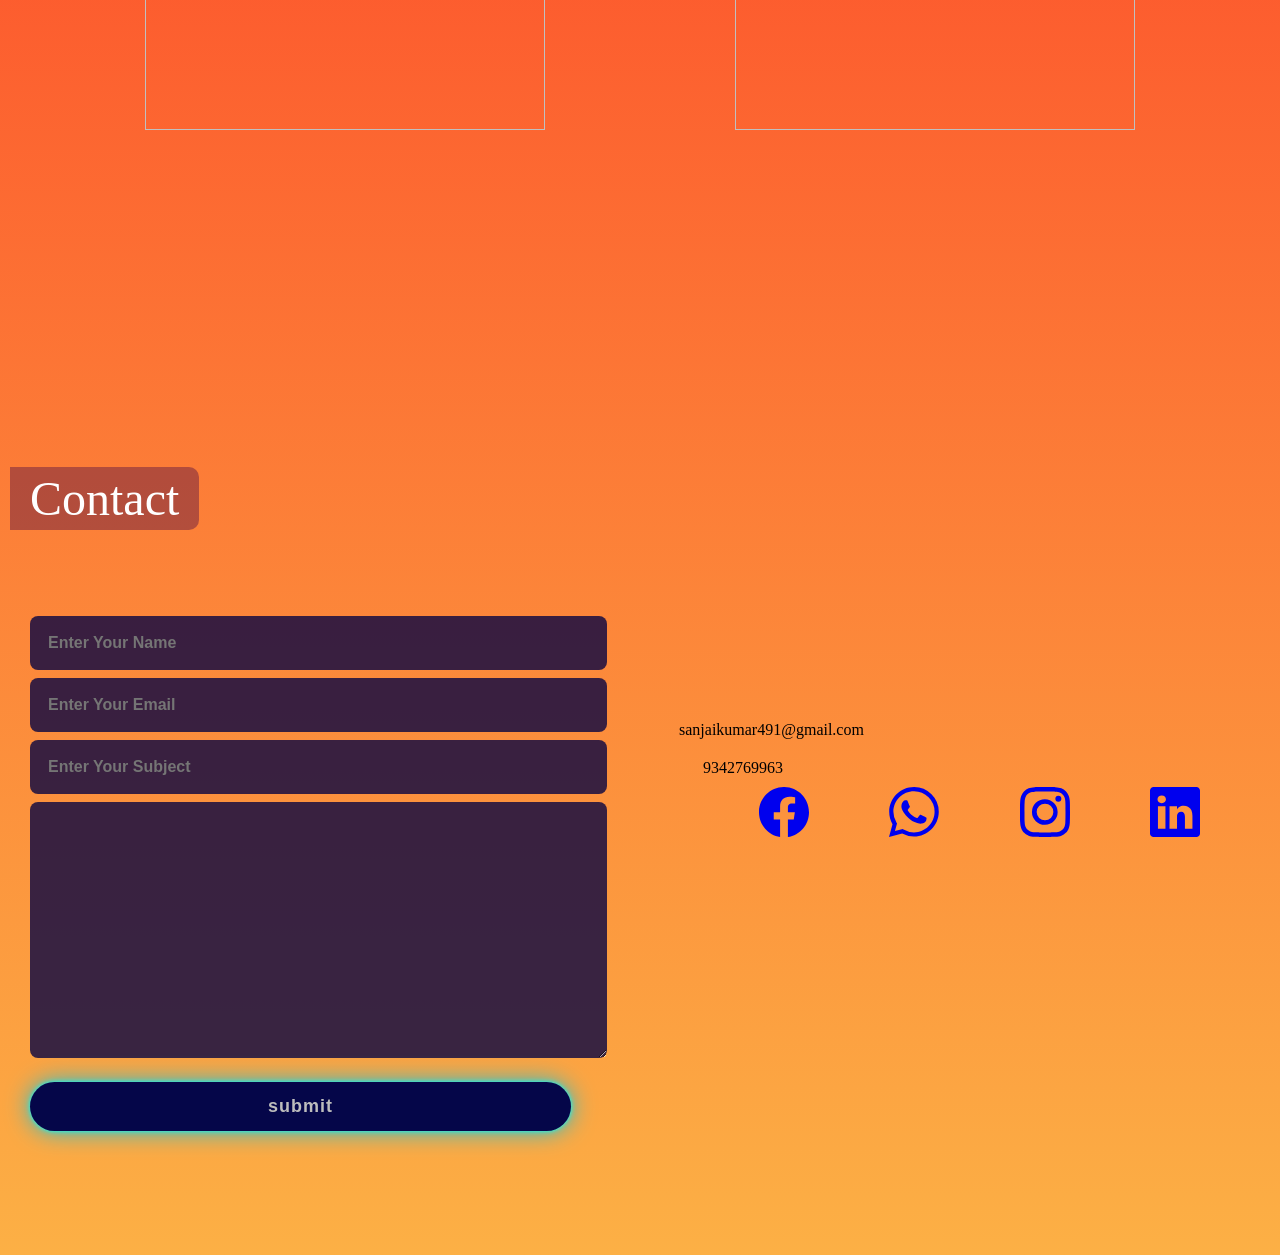
==== commit 964a47a5: "initial commit" ====
--- a/16)protfolio.html
+++ b/16)protfolio.html
@@ -20,25 +20,29 @@
         </div>
     </nav>
     <div class="home" id="main-home">
-        <img class="prof-img" src="ChatGPT Image Jun 3, 2025, 03_09_11 PM.png" alt="" style="mask-image: none;">
+        <img class="prof-img" src="/task/ChatGPT Image Jun 17, 2025, 04_12_49 PM.png" alt="" style="mask-image: none;">
         <div class="text">
-            <h1>SANJAIKUMAR </h1>
+            <h1 style="color: black;">SANJAIKUMAR </h1>
             <h2>A fashionated web developer</h2>
         </div>
     </div>
     <div class="about" id="abt">
         <p class="stick one">About</p>
         <div class="text">
-            <p>Lorem ipsum dolor sit amet consectetur adipisicing elit. Dolore et totam illo. Reprehenderit nulla facilis a, et delectus nesciunt quam totam officia. Laudantium hic itaque praesentium. Incidunt eveniet at neque reprehenderit nulla! Eveniet provident, soluta aut, voluptate nemo tempora, optio repudiandae culpa reprehenderit veritatis officia id odio dolorum accusantium voluptas sunt aperiam ea reiciendis assumenda! Eius possimus, atque quia necessitatibus aperiam cupiditate non! Molestiae non est tenetur esse, nam minus temporibus adipisci explicabo. Nobis iure sequi suscipit, cum non at atque rerum odit ea rem officia itaque, adipisci animi autem, reiciendis quos. Modi quaerat dolorum laudantium impedit cumque eligendi eos. Maxime</p>
+            <p>Hi, I'm Sanjai, a passionate Web Developer with a strong focus on building responsive and user-friendly websites. I love turning ideas into functional, clean, and modern web applications using the latest web technologies.
+               With experience in both front-end and back-end development, I enjoy solving real-world problems through code and constantly learning new tools to improve my craft. Whether it's developing a personal portfolio or working on full-scale web projects, 
+               I strive for performance, accessibility, and great user experience.I'm always excited to take on new challenges and collaborate with others who are just as passionate about tech as I am.</p>
+
+
             <a href="sanjaikumar.pdf" download="my-resume"><h1>resume </h1> </a>
             
         </div>
 
-        <img class="prof-img" src="ChatGPT Image Jun 3, 2025, 03_09_11 PM.png" alt="">
+        <img class="prof-img" src="/task/ChatGPT Image Jun 17, 2025, 04_12_49 PM.png" alt="">
     </div>
     <div class="skill" id="technical-skills">
         <p class="stick two" style="margin-left: -20px;">Skill</p>
-        <div class="soft-lang">
+        <div class="soft-lang" style="background-color: #bb1c1c51;">
             <h2>Frontend</h2>
             <div class="tab">
                 <img src="ChatGPT Image Jun 4, 2025, 08_48_52 PM.png" alt="">
@@ -57,9 +61,47 @@
                 <p>Django</p>
             </div>
         </div>
-        <div class="soft-lang">
+        <div class="soft-lang" style="background-color: #bb1c1c51;">
             <h2 href="">Programming</h2>
             <div class="tab">
+                <img src="https://encrypted-tbn0.gstatic.com/images?q=tbn:ANd9GcQoPemPI3FnyaUPht7DhaVguOywyOrjdJEcUA&s" alt=""  style="height: 100PX; width:100px;"><br>
+                <p>PYTHON</p>
+            </div>
+            <!-- <div class="tab">
+                <img src="ChatGPT Image Jun 4, 2025, 09_26_10 PM.png" alt="">
+                <p>CSS3</p>
+            </div>
+            <div class="tab">
+                <img src="ChatGPT Image Jun 4, 2025, 09_03_41 PM.png" alt="">
+                <p>JavaScript - ES6</p>
+            </div>
+            <div class="tab">
+                <img src="ChatGPT Image Jun 4, 2025, 08_53_50 PM.png" alt="">
+                <p>Django</p>
+            </div> -->
+        </div>
+        <div class="soft-lang"  style="background-color: #bb1c1c51;">
+            <h2 href="">DataBase</h2>
+            <div class="tab">
+                <img src="https://encrypted-tbn0.gstatic.com/images?q=tbn:ANd9GcR2jnqhGEMmH3Yt-dZsKWEhilGCBGqc7Q73vA&s" alt="" style="height: 100PX; width:100px;">
+                <p>MY-SQL</p>
+            </div>
+            <!-- <div class="tab">
+                <img src="ChatGPT Image Jun 4, 2025, 09_26_10 PM.png" alt="">
+                <p>CSS3</p>
+            </div>
+            <div class="tab">
+                <img src="ChatGPT Image Jun 4, 2025, 09_03_41 PM.png" alt="">
+                <p>JavaScript - ES6</p>
+            </div>
+            <div class="tab">
+                <img src="ChatGPT Image Jun 4, 2025, 08_53_50 PM.png" alt="">
+                <p>Django</p>
+            </div> -->
+        </div>
+        <div class="soft-lang" style="background-color: #bb1c1c53;">
+            <h2 href="">Frameworks</h2>
+            <!-- <div class="tab">
                 <img src="ChatGPT Image Jun 4, 2025, 08_48_52 PM.png" alt="">
                 <p>HTML5</p>
             </div>
@@ -70,51 +112,13 @@
             <div class="tab">
                 <img src="ChatGPT Image Jun 4, 2025, 09_03_41 PM.png" alt="">
                 <p>JavaScript - ES6</p>
-            </div>
-            <div class="tab">
-                <img src="ChatGPT Image Jun 4, 2025, 08_53_50 PM.png" alt="">
-                <p>Django</p>
-            </div>
-        </div>
-        <div class="soft-lang">
-            <h2 href="">DataBase</h2>
-            <div class="tab">
-                <img src="ChatGPT Image Jun 4, 2025, 08_48_52 PM.png" alt="">
-                <p>HTML5</p>
-            </div>
-            <div class="tab">
-                <img src="ChatGPT Image Jun 4, 2025, 09_26_10 PM.png" alt="">
-                <p>CSS3</p>
-            </div>
-            <div class="tab">
-                <img src="ChatGPT Image Jun 4, 2025, 09_03_41 PM.png" alt="">
-                <p>JavaScript - ES6</p>
-            </div>
-            <div class="tab">
-                <img src="ChatGPT Image Jun 4, 2025, 08_53_50 PM.png" alt="">
-                <p>Django</p>
-            </div>
-        </div>
-        <div class="soft-lang">
-            <h2 href="">Frameworks</h2>
-            <div class="tab">
-                <img src="ChatGPT Image Jun 4, 2025, 08_48_52 PM.png" alt="">
-                <p>HTML5</p>
-            </div>
-            <div class="tab">
-                <img src="ChatGPT Image Jun 4, 2025, 09_26_10 PM.png" alt="">
-                <p>CSS3</p>
-            </div>
-            <div class="tab">
-                <img src="ChatGPT Image Jun 4, 2025, 09_03_41 PM.png" alt="">
-                <p>JavaScript - ES6</p>
-            </div>
-            <div class="tab">
-                <img src="ChatGPT Image Jun 4, 2025, 08_53_50 PM.png" alt="">
-                <p>Django</p>
-            </div>
-        </div>
-        <div class="soft-lang">
+            </div> -->
+            <div class="tab">
+                <img src="ChatGPT Image Jun 4, 2025, 08_53_50 PM.png" alt="" style="height: 100PX; width:100px;"   >
+                <p>Django</p>
+            </div>
+        </div>
+        <div class="soft-lang" style="background-color: #bb1c1c51;">
             <h2 href="">Others</h2>
             <div class="tab">
                 <img src="ChatGPT Image Jun 4, 2025, 08_48_52 PM.png" alt="">
@@ -138,60 +142,60 @@
         <p class="stick two" style="margin-left: -20px;">Project</p>
         <div class="all-projects">
             <div class="proj-container">
-                <img src="black_lamborghini_aventador_4k_hd (1).jpg" alt="">
-                <div class="proj-details">
-                    <h2>Mercedes Clone</h2>
-                    <p>Mercedes official webiste clone using HTML and CSS</p>
-                    <div class="btns">
-                        <a href="">
-                           <svg xmlns="http://www.w3.org/2000/svg" viewBox="0 0 576 512"><path d="M288 32c-80.8 0-145.5 36.8-192.6 80.6C48.6 156 17.3 208 2.5 243.7c-3.3 7.9-3.3 16.7 0 24.6C17.3 304 48.6 356 95.4 399.4C142.5 443.2 207.2 480 288 480s145.5-36.8 192.6-80.6c46.8-43.5 78.1-95.4 93-131.1c3.3-7.9 3.3-16.7 0-24.6c-14.9-35.7-46.2-87.7-93-131.1C433.5 68.8 368.8 32 288 32zM144 256a144 144 0 1 1 288 0 144 144 0 1 1 -288 0zm144-64c0 35.3-28.7 64-64 64c-7.1 0-13.9-1.2-20.3-3.3c-5.5-1.8-11.9 1.6-11.7 7.4c.3 6.9 1.3 13.8 3.2 20.7c13.7 51.2 66.4 81.6 117.6 67.9s81.6-66.4 67.9-117.6c-11.1-41.5-47.8-69.4-88.6-71.1c-5.8-.2-9.2 6.1-7.4 11.7c2.1 6.4 3.3 13.2 3.3 20.3z"/></svg>
-                        </a>
-                        <a href="">
-                            <svg xmlns="http://www.w3.org/2000/svg" viewBox="0 0 640 512"><path d="M392.8 1.2c-17-4.9-34.7 5-39.6 22l-128 448c-4.9 17 5 34.7 22 39.6s34.7-5 39.6-22l128-448c4.9-17-5-34.7-22-39.6zm80.6 120.1c-12.5 12.5-12.5 32.8 0 45.3L562.7 256l-89.4 89.4c-12.5 12.5-12.5 32.8 0 45.3s32.8 12.5 45.3 0l112-112c12.5-12.5 12.5-32.8 0-45.3l-112-112c-12.5-12.5-32.8-12.5-45.3 0zm-306.7 0c-12.5-12.5-32.8-12.5-45.3 0l-112 112c-12.5 12.5-12.5 32.8 0 45.3l112 112c12.5 12.5 32.8 12.5 45.3 0s12.5-32.8 0-45.3L77.3 256l89.4-89.4c12.5-12.5 12.5-32.8 0-45.3z"/></svg>
-                        </a>
-                    </div>
-                </div>
-            </div>
-            <div class="proj-container">
-                <img src="black_lamborghini_aventador_4k_hd (1).jpg" alt="">
-                <div class="proj-details">
-                    <h2>Mercedes Clone</h2>
-                    <p>Mercedes official webiste clone using HTML and CSS</p>
-                    <div class="btns">
-                        <a href="">
-                           <svg xmlns="http://www.w3.org/2000/svg" viewBox="0 0 576 512"><path d="M288 32c-80.8 0-145.5 36.8-192.6 80.6C48.6 156 17.3 208 2.5 243.7c-3.3 7.9-3.3 16.7 0 24.6C17.3 304 48.6 356 95.4 399.4C142.5 443.2 207.2 480 288 480s145.5-36.8 192.6-80.6c46.8-43.5 78.1-95.4 93-131.1c3.3-7.9 3.3-16.7 0-24.6c-14.9-35.7-46.2-87.7-93-131.1C433.5 68.8 368.8 32 288 32zM144 256a144 144 0 1 1 288 0 144 144 0 1 1 -288 0zm144-64c0 35.3-28.7 64-64 64c-7.1 0-13.9-1.2-20.3-3.3c-5.5-1.8-11.9 1.6-11.7 7.4c.3 6.9 1.3 13.8 3.2 20.7c13.7 51.2 66.4 81.6 117.6 67.9s81.6-66.4 67.9-117.6c-11.1-41.5-47.8-69.4-88.6-71.1c-5.8-.2-9.2 6.1-7.4 11.7c2.1 6.4 3.3 13.2 3.3 20.3z"/></svg>
-                        </a>
-                        <a href="">
-                            <svg xmlns="http://www.w3.org/2000/svg" viewBox="0 0 640 512"><path d="M392.8 1.2c-17-4.9-34.7 5-39.6 22l-128 448c-4.9 17 5 34.7 22 39.6s34.7-5 39.6-22l128-448c4.9-17-5-34.7-22-39.6zm80.6 120.1c-12.5 12.5-12.5 32.8 0 45.3L562.7 256l-89.4 89.4c-12.5 12.5-12.5 32.8 0 45.3s32.8 12.5 45.3 0l112-112c12.5-12.5 12.5-32.8 0-45.3l-112-112c-12.5-12.5-32.8-12.5-45.3 0zm-306.7 0c-12.5-12.5-32.8-12.5-45.3 0l-112 112c-12.5 12.5-12.5 32.8 0 45.3l112 112c12.5 12.5 32.8 12.5 45.3 0s12.5-32.8 0-45.3L77.3 256l89.4-89.4c12.5-12.5 12.5-32.8 0-45.3z"/></svg>
-                        </a>
-                    </div>
-                </div>
-            </div>
-            <div class="proj-container">
-                <img src="black_lamborghini_aventador_4k_hd (1).jpg" alt="">
-                <div class="proj-details">
-                    <h2>Mercedes Clone</h2>
-                    <p>Mercedes official webiste clone using HTML and CSS</p>
-                    <div class="btns">
-                        <a href="">
-                           <svg xmlns="http://www.w3.org/2000/svg" viewBox="0 0 576 512"><path d="M288 32c-80.8 0-145.5 36.8-192.6 80.6C48.6 156 17.3 208 2.5 243.7c-3.3 7.9-3.3 16.7 0 24.6C17.3 304 48.6 356 95.4 399.4C142.5 443.2 207.2 480 288 480s145.5-36.8 192.6-80.6c46.8-43.5 78.1-95.4 93-131.1c3.3-7.9 3.3-16.7 0-24.6c-14.9-35.7-46.2-87.7-93-131.1C433.5 68.8 368.8 32 288 32zM144 256a144 144 0 1 1 288 0 144 144 0 1 1 -288 0zm144-64c0 35.3-28.7 64-64 64c-7.1 0-13.9-1.2-20.3-3.3c-5.5-1.8-11.9 1.6-11.7 7.4c.3 6.9 1.3 13.8 3.2 20.7c13.7 51.2 66.4 81.6 117.6 67.9s81.6-66.4 67.9-117.6c-11.1-41.5-47.8-69.4-88.6-71.1c-5.8-.2-9.2 6.1-7.4 11.7c2.1 6.4 3.3 13.2 3.3 20.3z"/></svg>
-                        </a>
-                        <a href="">
-                            <svg xmlns="http://www.w3.org/2000/svg" viewBox="0 0 640 512"><path d="M392.8 1.2c-17-4.9-34.7 5-39.6 22l-128 448c-4.9 17 5 34.7 22 39.6s34.7-5 39.6-22l128-448c4.9-17-5-34.7-22-39.6zm80.6 120.1c-12.5 12.5-12.5 32.8 0 45.3L562.7 256l-89.4 89.4c-12.5 12.5-12.5 32.8 0 45.3s32.8 12.5 45.3 0l112-112c12.5-12.5 12.5-32.8 0-45.3l-112-112c-12.5-12.5-32.8-12.5-45.3 0zm-306.7 0c-12.5-12.5-32.8-12.5-45.3 0l-112 112c-12.5 12.5-12.5 32.8 0 45.3l112 112c12.5 12.5 32.8 12.5 45.3 0s12.5-32.8 0-45.3L77.3 256l89.4-89.4c12.5-12.5 12.5-32.8 0-45.3z"/></svg>
-                        </a>
-                    </div>
-                </div>
-            </div>
-            <div class="proj-container">
-                <img src="black_lamborghini_aventador_4k_hd (1).jpg" alt="">
-                <div class="proj-details">
-                    <h2>Mercedes Clone</h2>
-                    <p>Mercedes official webiste clone using HTML and CSS</p>
-                    <div class="btns">
-                        <a href="">
-                           <svg xmlns="http://www.w3.org/2000/svg" viewBox="0 0 576 512"><path d="M288 32c-80.8 0-145.5 36.8-192.6 80.6C48.6 156 17.3 208 2.5 243.7c-3.3 7.9-3.3 16.7 0 24.6C17.3 304 48.6 356 95.4 399.4C142.5 443.2 207.2 480 288 480s145.5-36.8 192.6-80.6c46.8-43.5 78.1-95.4 93-131.1c3.3-7.9 3.3-16.7 0-24.6c-14.9-35.7-46.2-87.7-93-131.1C433.5 68.8 368.8 32 288 32zM144 256a144 144 0 1 1 288 0 144 144 0 1 1 -288 0zm144-64c0 35.3-28.7 64-64 64c-7.1 0-13.9-1.2-20.3-3.3c-5.5-1.8-11.9 1.6-11.7 7.4c.3 6.9 1.3 13.8 3.2 20.7c13.7 51.2 66.4 81.6 117.6 67.9s81.6-66.4 67.9-117.6c-11.1-41.5-47.8-69.4-88.6-71.1c-5.8-.2-9.2 6.1-7.4 11.7c2.1 6.4 3.3 13.2 3.3 20.3z"/></svg>
-                        </a>
-                        <a href="">
+                <img src="https://bringatrailer.com/wp-content/uploads/2017/03/58c2fd447cffd_IMG_5980.jpg?fit=1979%2C1365" style="width: 400px; height:300px;"  alt="">
+                <div class="proj-details">
+                    <h2>Mercedes Clone</h2>
+                    <p>Mercedes official webiste clone using HTML and CSS</p>
+                    <div class="btns">
+                        <a href="https://www.emmajcaswell.com/mercedes-benz-website-copy">
+                           <svg xmlns="http://www.w3.org/2000/svg" viewBox="0 0 576 512"><path d="M288 32c-80.8 0-145.5 36.8-192.6 80.6C48.6 156 17.3 208 2.5 243.7c-3.3 7.9-3.3 16.7 0 24.6C17.3 304 48.6 356 95.4 399.4C142.5 443.2 207.2 480 288 480s145.5-36.8 192.6-80.6c46.8-43.5 78.1-95.4 93-131.1c3.3-7.9 3.3-16.7 0-24.6c-14.9-35.7-46.2-87.7-93-131.1C433.5 68.8 368.8 32 288 32zM144 256a144 144 0 1 1 288 0 144 144 0 1 1 -288 0zm144-64c0 35.3-28.7 64-64 64c-7.1 0-13.9-1.2-20.3-3.3c-5.5-1.8-11.9 1.6-11.7 7.4c.3 6.9 1.3 13.8 3.2 20.7c13.7 51.2 66.4 81.6 117.6 67.9s81.6-66.4 67.9-117.6c-11.1-41.5-47.8-69.4-88.6-71.1c-5.8-.2-9.2 6.1-7.4 11.7c2.1 6.4 3.3 13.2 3.3 20.3z"/></svg>
+                        </a>
+                        <a href="/task/16)protfolio.html">
+                            <svg xmlns="http://www.w3.org/2000/svg" viewBox="0 0 640 512"><path d="M392.8 1.2c-17-4.9-34.7 5-39.6 22l-128 448c-4.9 17 5 34.7 22 39.6s34.7-5 39.6-22l128-448c4.9-17-5-34.7-22-39.6zm80.6 120.1c-12.5 12.5-12.5 32.8 0 45.3L562.7 256l-89.4 89.4c-12.5 12.5-12.5 32.8 0 45.3s32.8 12.5 45.3 0l112-112c12.5-12.5 12.5-32.8 0-45.3l-112-112c-12.5-12.5-32.8-12.5-45.3 0zm-306.7 0c-12.5-12.5-32.8-12.5-45.3 0l-112 112c-12.5 12.5-12.5 32.8 0 45.3l112 112c12.5 12.5 32.8 12.5 45.3 0s12.5-32.8 0-45.3L77.3 256l89.4-89.4c12.5-12.5 12.5-32.8 0-45.3z"/></svg>
+                        </a>
+                    </div>
+                </div>
+            </div>
+            <div class="proj-container">
+                <img src="https://encrypted-tbn0.gstatic.com/images?q=tbn:ANd9GcTnoj4Uj8iUMbmpSR1JDRBIDe3MzfZd3w2npQ&s" style="width: 400px; height:300px;"    alt="">
+                <div class="proj-details">
+                    <h2>Mercedes Clone</h2>
+                    <p>Mercedes official webiste clone using HTML and CSS</p>
+                    <div class="btns">
+                        <a href="https://webflow.com/made-in-webflow/mercedes">
+                           <svg xmlns="http://www.w3.org/2000/svg" viewBox="0 0 576 512"><path d="M288 32c-80.8 0-145.5 36.8-192.6 80.6C48.6 156 17.3 208 2.5 243.7c-3.3 7.9-3.3 16.7 0 24.6C17.3 304 48.6 356 95.4 399.4C142.5 443.2 207.2 480 288 480s145.5-36.8 192.6-80.6c46.8-43.5 78.1-95.4 93-131.1c3.3-7.9 3.3-16.7 0-24.6c-14.9-35.7-46.2-87.7-93-131.1C433.5 68.8 368.8 32 288 32zM144 256a144 144 0 1 1 288 0 144 144 0 1 1 -288 0zm144-64c0 35.3-28.7 64-64 64c-7.1 0-13.9-1.2-20.3-3.3c-5.5-1.8-11.9 1.6-11.7 7.4c.3 6.9 1.3 13.8 3.2 20.7c13.7 51.2 66.4 81.6 117.6 67.9s81.6-66.4 67.9-117.6c-11.1-41.5-47.8-69.4-88.6-71.1c-5.8-.2-9.2 6.1-7.4 11.7c2.1 6.4 3.3 13.2 3.3 20.3z"/></svg>
+                        </a>
+                        <a href="/task/16)protfolio.html">
+                            <svg xmlns="http://www.w3.org/2000/svg" viewBox="0 0 640 512"><path d="M392.8 1.2c-17-4.9-34.7 5-39.6 22l-128 448c-4.9 17 5 34.7 22 39.6s34.7-5 39.6-22l128-448c4.9-17-5-34.7-22-39.6zm80.6 120.1c-12.5 12.5-12.5 32.8 0 45.3L562.7 256l-89.4 89.4c-12.5 12.5-12.5 32.8 0 45.3s32.8 12.5 45.3 0l112-112c12.5-12.5 12.5-32.8 0-45.3l-112-112c-12.5-12.5-32.8-12.5-45.3 0zm-306.7 0c-12.5-12.5-32.8-12.5-45.3 0l-112 112c-12.5 12.5-12.5 32.8 0 45.3l112 112c12.5 12.5 32.8 12.5 45.3 0s12.5-32.8 0-45.3L77.3 256l89.4-89.4c12.5-12.5 12.5-32.8 0-45.3z"/></svg>
+                        </a>
+                    </div>
+                </div>
+            </div>
+            <div class="proj-container">
+                <img src="https://hips.hearstapps.com/hmg-prod/images/2025-mercedes-benz-g580-116-67c077e474bb3.jpg?crop=0.567xw:0.846xh;0.298xw,0.154xh&resize=1200:*"  style="width: 400px; height:300px;"         alt="">
+                <div class="proj-details">
+                    <h2>Mercedes Clone</h2>
+                    <p>Mercedes official webiste clone using HTML and CSS</p>
+                    <div class="btns">
+                        <a href="https://www.mercedes-benz.com/en/">
+                           <svg xmlns="http://www.w3.org/2000/svg" viewBox="0 0 576 512"><path d="M288 32c-80.8 0-145.5 36.8-192.6 80.6C48.6 156 17.3 208 2.5 243.7c-3.3 7.9-3.3 16.7 0 24.6C17.3 304 48.6 356 95.4 399.4C142.5 443.2 207.2 480 288 480s145.5-36.8 192.6-80.6c46.8-43.5 78.1-95.4 93-131.1c3.3-7.9 3.3-16.7 0-24.6c-14.9-35.7-46.2-87.7-93-131.1C433.5 68.8 368.8 32 288 32zM144 256a144 144 0 1 1 288 0 144 144 0 1 1 -288 0zm144-64c0 35.3-28.7 64-64 64c-7.1 0-13.9-1.2-20.3-3.3c-5.5-1.8-11.9 1.6-11.7 7.4c.3 6.9 1.3 13.8 3.2 20.7c13.7 51.2 66.4 81.6 117.6 67.9s81.6-66.4 67.9-117.6c-11.1-41.5-47.8-69.4-88.6-71.1c-5.8-.2-9.2 6.1-7.4 11.7c2.1 6.4 3.3 13.2 3.3 20.3z"/></svg>
+                        </a>
+                        <a href="/task/16)protfolio.html">
+                            <svg xmlns="http://www.w3.org/2000/svg" viewBox="0 0 640 512"><path d="M392.8 1.2c-17-4.9-34.7 5-39.6 22l-128 448c-4.9 17 5 34.7 22 39.6s34.7-5 39.6-22l128-448c4.9-17-5-34.7-22-39.6zm80.6 120.1c-12.5 12.5-12.5 32.8 0 45.3L562.7 256l-89.4 89.4c-12.5 12.5-12.5 32.8 0 45.3s32.8 12.5 45.3 0l112-112c12.5-12.5 12.5-32.8 0-45.3l-112-112c-12.5-12.5-32.8-12.5-45.3 0zm-306.7 0c-12.5-12.5-32.8-12.5-45.3 0l-112 112c-12.5 12.5-12.5 32.8 0 45.3l112 112c12.5 12.5 32.8 12.5 45.3 0s12.5-32.8 0-45.3L77.3 256l89.4-89.4c12.5-12.5 12.5-32.8 0-45.3z"/></svg>
+                        </a>
+                    </div>
+                </div>
+            </div>
+            <div class="proj-container">
+                <img src="https://i.insider.com/56f31bd2910584cc008b870b?width=800&format=jpeg&auto=webp"  style="width: 400px; height:300px;"   alt="">
+                <div class="proj-details">
+                    <h2>Mercedes Clone</h2>
+                    <p>Mercedes official webiste clone using HTML and CSS</p>
+                    <div class="btns">
+                        <a href="https://www.mercedes-benz.com/en/innovation/milestones/corporate-history/">
+                           <svg xmlns="http://www.w3.org/2000/svg" viewBox="0 0 576 512"><path d="M288 32c-80.8 0-145.5 36.8-192.6 80.6C48.6 156 17.3 208 2.5 243.7c-3.3 7.9-3.3 16.7 0 24.6C17.3 304 48.6 356 95.4 399.4C142.5 443.2 207.2 480 288 480s145.5-36.8 192.6-80.6c46.8-43.5 78.1-95.4 93-131.1c3.3-7.9 3.3-16.7 0-24.6c-14.9-35.7-46.2-87.7-93-131.1C433.5 68.8 368.8 32 288 32zM144 256a144 144 0 1 1 288 0 144 144 0 1 1 -288 0zm144-64c0 35.3-28.7 64-64 64c-7.1 0-13.9-1.2-20.3-3.3c-5.5-1.8-11.9 1.6-11.7 7.4c.3 6.9 1.3 13.8 3.2 20.7c13.7 51.2 66.4 81.6 117.6 67.9s81.6-66.4 67.9-117.6c-11.1-41.5-47.8-69.4-88.6-71.1c-5.8-.2-9.2 6.1-7.4 11.7c2.1 6.4 3.3 13.2 3.3 20.3z"/></svg>
+                        </a>
+                        <a href="/task/16)protfolio.html">
                             <svg xmlns="http://www.w3.org/2000/svg" viewBox="0 0 640 512"><path d="M392.8 1.2c-17-4.9-34.7 5-39.6 22l-128 448c-4.9 17 5 34.7 22 39.6s34.7-5 39.6-22l128-448c4.9-17-5-34.7-22-39.6zm80.6 120.1c-12.5 12.5-12.5 32.8 0 45.3L562.7 256l-89.4 89.4c-12.5 12.5-12.5 32.8 0 45.3s32.8 12.5 45.3 0l112-112c12.5-12.5 12.5-32.8 0-45.3l-112-112c-12.5-12.5-32.8-12.5-45.3 0zm-306.7 0c-12.5-12.5-32.8-12.5-45.3 0l-112 112c-12.5 12.5-12.5 32.8 0 45.3l112 112c12.5 12.5 32.8 12.5 45.3 0s12.5-32.8 0-45.3L77.3 256l89.4-89.4c12.5-12.5 12.5-32.8 0-45.3z"/></svg>
                         </a>
                     </div>
@@ -217,17 +221,17 @@
             <dotlottie-player src="https://lottie.host/f03d428d-2c59-4232-8c1f-bb5ad429b549/Ft4h5U8ZXK.lottie" background="transparent" speed="1" style="width: 300px; height: 300px" loop autoplay></dotlottie-player></i> sanjaikumar491@gmail.com</li>
             <li><i class="fa-solid fa-phone"></i>9342769963</li>
             <div class="logo">
-            <a href="https://www.facebook.com/"> <svg class="facebook"  xmlns="http://www.w3.org/2000/svg" width="50" height="50" fill="currentColor" class="bi bi-facebook" viewBox="0 0 16 16">
+            <a href="https://m.facebook.com/profile.php?id=100041346438362&name=xhp_nt_"> <svg class="facebook"  xmlns="http://www.w3.org/2000/svg" width="50" height="50" fill="currentColor" class="bi bi-facebook" viewBox="0 0 16 16">
             <path d="M16 8.049c0-4.446-3.582-8.05-8-8.05C3.58 0-.002 3.603-.002 8.05c0 4.017 2.926 7.347 6.75 7.951v-5.625h-2.03V8.05H6.75V6.275c0-2.017 1.195-3.131 3.022-3.131.876 0 1.791.157 1.791.157v1.98h-1.009c-.993 0-1.303.621-1.303 1.258v1.51h2.218l-.354 2.326H9.25V16c3.824-.604 6.75-3.934 6.75-7.951"/>
             </svg></a>
             <a href="https://web.whatsapp.com/">  <svg  class="whatsapp"    xmlns="http://www.w3.org/2000/svg" width="50" height="50" fill="currentColor" class="bi bi-whatsapp" viewBox="0 0 16 16">
             <path d="M13.601 2.326A7.85 7.85 0 0 0 7.994 0C3.627 0 .068 3.558.064 7.926c0 1.399.366 2.76 1.057 3.965L0 16l4.204-1.102a7.9 7.9 0 0 0 3.79.965h.004c4.368 0 7.926-3.558 7.93-7.93A7.9 7.9 0 0 0 13.6 2.326zM7.994 14.521a6.6 6.6 0 0 1-3.356-.92l-.24-.144-2.494.654.666-2.433-.156-.251a6.56 6.56 0 0 1-1.007-3.505c0-3.626 2.957-6.584 6.591-6.584a6.56 6.56 0 0 1 4.66 1.931 6.56 6.56 0 0 1 1.928 4.66c-.004 3.639-2.961 6.592-6.592 6.592m3.615-4.934c-.197-.099-1.17-.578-1.353-.646-.182-.065-.315-.099-.445.099-.133.197-.513.646-.627.775-.114.133-.232.148-.43.05-.197-.1-.836-.308-1.592-.985-.59-.525-.985-1.175-1.103-1.372-.114-.198-.011-.304.088-.403.087-.088.197-.232.296-.346.1-.114.133-.198.198-.33.065-.134.034-.248-.015-.347-.05-.099-.445-1.076-.612-1.47-.16-.389-.323-.335-.445-.34-.114-.007-.247-.007-.38-.007a.73.73 0 0 0-.529.247c-.182.198-.691.677-.691 1.654s.71 1.916.81 2.049c.098.133 1.394 2.132 3.383 2.992.47.205.84.326 1.129.418.475.152.904.129 1.246.08.38-.058 1.171-.48 1.338-.943.164-.464.164-.86.114-.943-.049-.084-.182-.133-.38-.232"/>
             </svg></a>
-            <a href="https://www.instagram.com/">
+            <a href="https://www.instagram.com/sanjai_i63?igsh=MW1udjN2bmIzcnRsaw==">
             <svg   class="instagram" xmlns="http://www.w3.org/2000/svg" width="50" height="50" fill="currentColor" class="bi bi-instagram" viewBox="0 0 16 16">
             <path d="M8 0C5.829 0 5.556.01 4.703.048 3.85.088 3.269.222 2.76.42a3.9 3.9 0 0 0-1.417.923A3.9 3.9 0 0 0 .42 2.76C.222 3.268.087 3.85.048 4.7.01 5.555 0 5.827 0 8.001c0 2.172.01 2.444.048 3.297.04.852.174 1.433.372 1.942.205.526.478.972.923 1.417.444.445.89.719 1.416.923.51.198 1.09.333 1.942.372C5.555 15.99 5.827 16 8 16s2.444-.01 3.298-.048c.851-.04 1.434-.174 1.943-.372a3.9 3.9 0 0 0 1.416-.923c.445-.445.718-.891.923-1.417.197-.509.332-1.09.372-1.942C15.99 10.445 16 10.173 16 8s-.01-2.445-.048-3.299c-.04-.851-.175-1.433-.372-1.941a3.9 3.9 0 0 0-.923-1.417A3.9 3.9 0 0 0 13.24.42c-.51-.198-1.092-.333-1.943-.372C10.443.01 10.172 0 7.998 0zm-.717 1.442h.718c2.136 0 2.389.007 3.232.046.78.035 1.204.166 1.486.275.373.145.64.319.92.599s.453.546.598.92c.11.281.24.705.275 1.485.039.843.047 1.096.047 3.231s-.008 2.389-.047 3.232c-.035.78-.166 1.203-.275 1.485a2.5 2.5 0 0 1-.599.919c-.28.28-.546.453-.92.598-.28.11-.704.24-1.485.276-.843.038-1.096.047-3.232.047s-2.39-.009-3.233-.047c-.78-.036-1.203-.166-1.485-.276a2.5 2.5 0 0 1-.92-.598 2.5 2.5 0 0 1-.6-.92c-.109-.281-.24-.705-.275-1.485-.038-.843-.046-1.096-.046-3.233s.008-2.388.046-3.231c.036-.78.166-1.204.276-1.486.145-.373.319-.64.599-.92s.546-.453.92-.598c.282-.11.705-.24 1.485-.276.738-.034 1.024-.044 2.515-.045zm4.988 1.328a.96.96 0 1 0 0 1.92.96.96 0 0 0 0-1.92m-4.27 1.122a4.109 4.109 0 1 0 0 8.217 4.109 4.109 0 0 0 0-8.217m0 1.441a2.667 2.667 0 1 1 0 5.334 2.667 2.667 0 0 1 0-5.334"/>
             </svg></a>
-            <a href="https://www.linkedin.com/login">
+            <a href="https://www.linkedin.com/in/sanjai-kumar-73a03230a?utm_source=share&utm_campaign=share_via&utm_content=profile&utm_medium=android_app">
             <svg  class="linkedin"    xmlns="http://www.w3.org/2000/svg" width="50" height="50" fill="currentColor" class="bi bi-linkedin" viewBox="0 0 16 16">
             <path d="M0 1.146C0 .513.526 0 1.175 0h13.65C15.474 0 16 .513 16 1.146v13.708c0 .633-.526 1.146-1.175 1.146H1.175C.526 16 0 15.487 0 14.854zm4.943 12.248V6.169H2.542v7.225zm-1.2-8.212c.837 0 1.358-.554 1.358-1.248-.015-.709-.52-1.248-1.342-1.248S2.4 3.226 2.4 3.934c0 .694.521 1.248 1.327 1.248zm4.908 8.212V9.359c0-.216.016-.432.08-.586.173-.431.568-.878 1.232-.878.869 0 1.216.662 1.216 1.634v3.865h2.401V9.25c0-2.22-1.184-3.252-2.764-3.252-1.274 0-1.845.7-2.165 1.193v.025h-.016l.016-.025V6.169h-2.4c.03.678 0 7.225 0 7.225z"/>
             </svg></a>
--- a/16)my-style.css
+++ b/16)my-style.css
@@ -1,10 +1,20 @@
 * {
     margin: 0;
 }
+body{
+    background: linear-gradient(
+
+#833ab4, 
+#fd1d1d
+,
+#fcb045);
+}
 
 
 :root {
-    --main-color: #ff8733;
+    --main-color:#47064467;
+
+
     --secondary-font-size: 1.4rem;
 }
 html{
@@ -407,7 +417,7 @@
     outline: none;
     width: 90%;
     padding: 18px;
-    background: #070442d5;
+    background: #070442cb;
     color: #ffffff;
     font-size: 1rem;
     font-weight: 600;
@@ -423,10 +433,10 @@
     display: inline-block;
     padding: 14px 60px;
     margin-top: 2%;
-    background: rgb(38, 63, 146);
+    background: #050649;
     border-radius: 40px;
     font-size: 18px;
-    color: black;
+    color: rgb(189, 189, 189);
     letter-spacing: 1px;
     text-decoration: none;
     font-weight: 600;
@@ -436,7 +446,7 @@
     box-shadow: 0 0 5px aqua, 0 0 25px rgb(19, 194, 218);
 }
 .contact-form form .send:hover{
-     background: rgb(13, 241, 241);
+     background: #b76843e6;
     color: black;
     box-shadow: 0 0 5px rgb(32, 92, 92),0 0 5px rgb(9, 124, 124),0 0 10px rgb(4, 6, 150),0 0 20px rgb(13, 45, 187),0 0 100px rgb(13, 30, 124);
 
@@ -466,3 +476,4 @@
       background-color: rgb(226, 225, 223);
       border-radius: 10px;
 }
+
